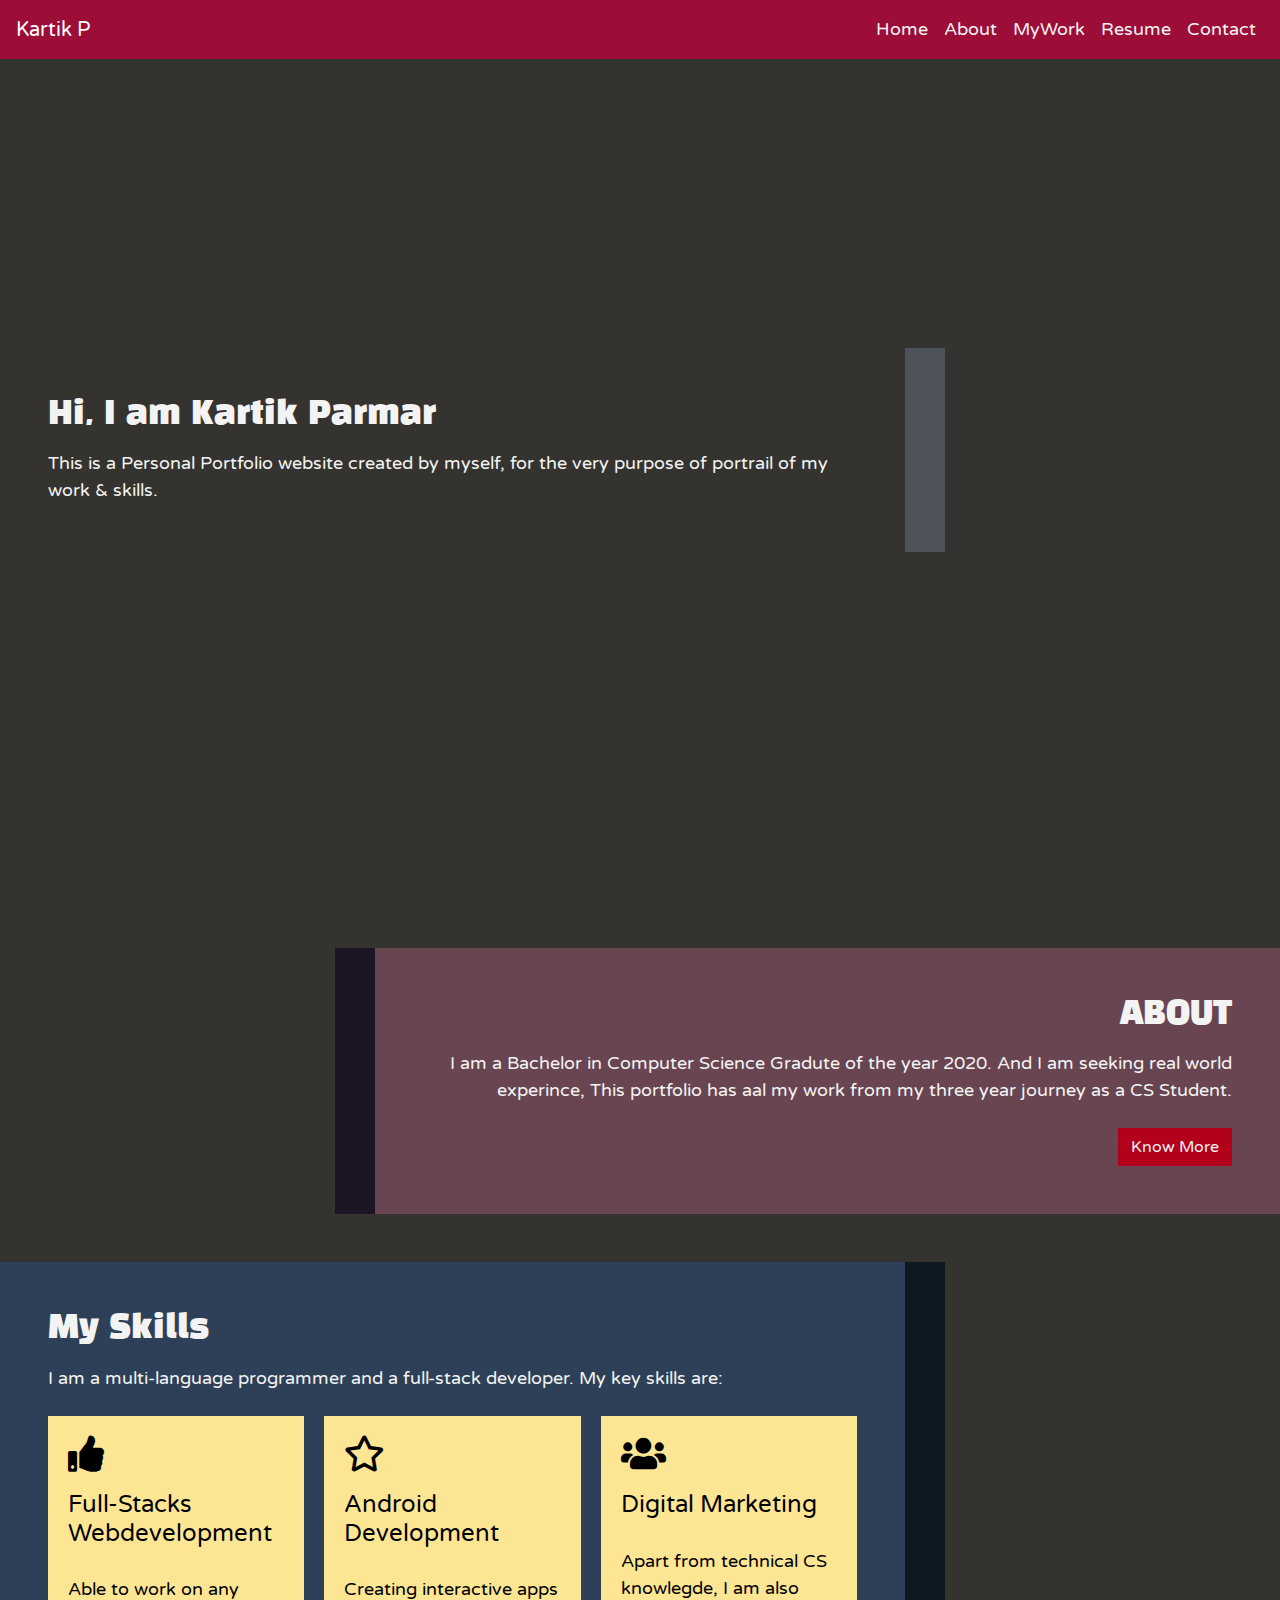
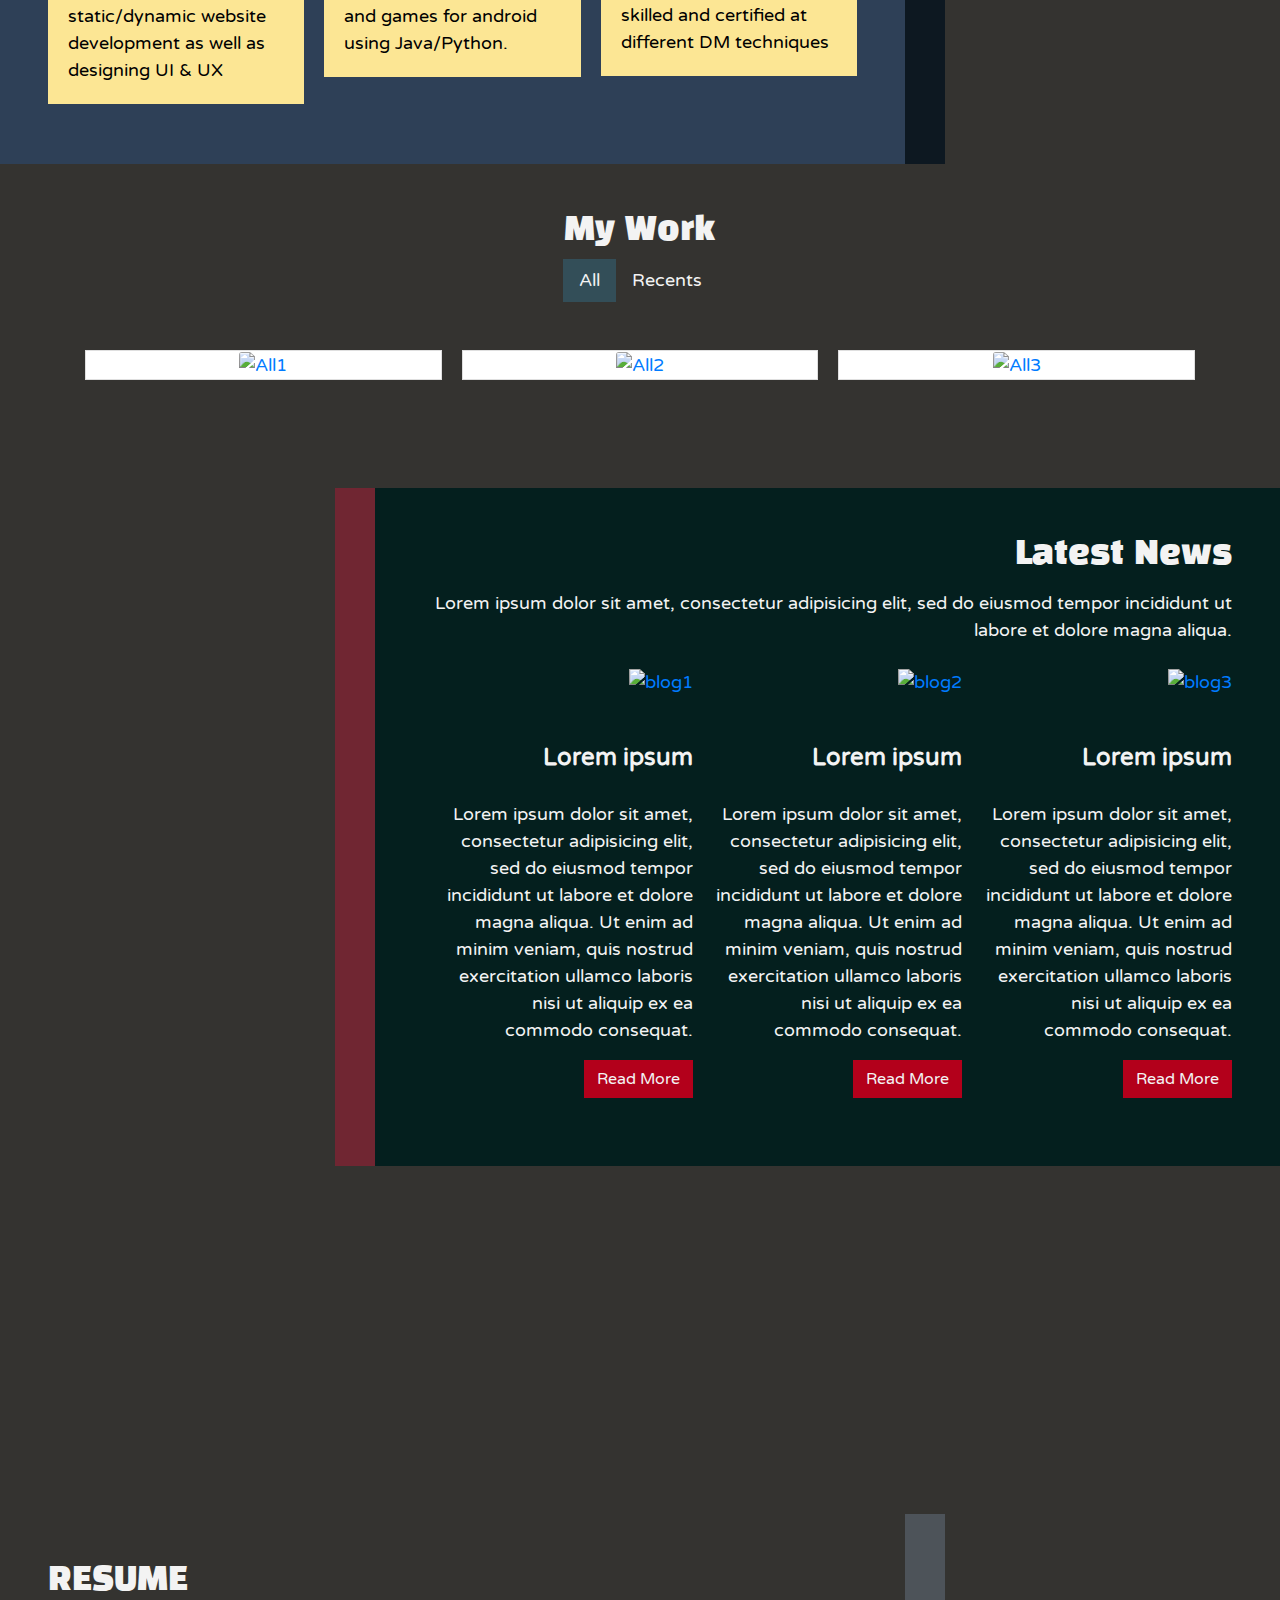
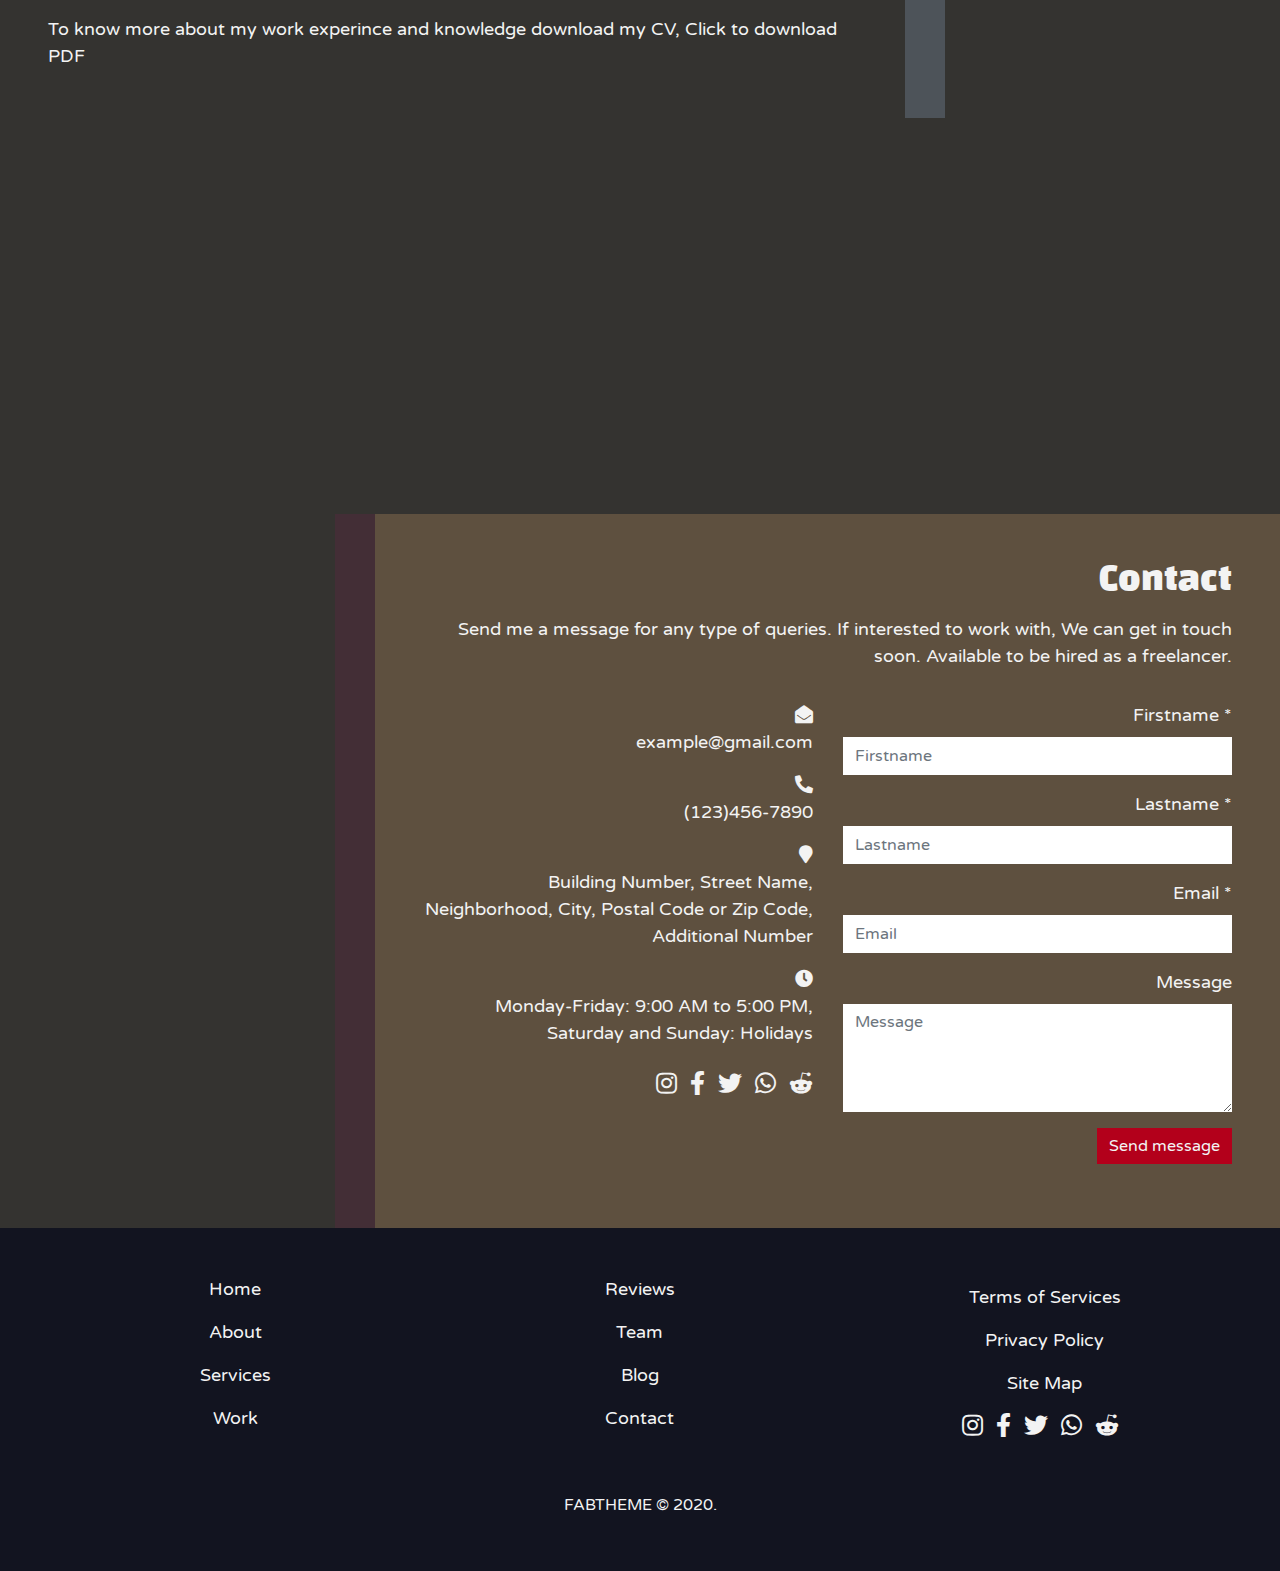
==== index.html @ 25268662 "Add files via upload" ====
<!DOCTYPE html>
<html lang="zxx">
	<!-- HEAD -->
	<head>
		<!-- TITLE -->
		<title>Kartik Parmar</title>
		<meta charset="utf-8">
		<meta name="keywords" content="You, can, add, all, the, necessary, keywords, related, to, your, website, here">
		<meta name="description" content="You can write about your website description here">
		<meta name="author" content="hpthemes23">
		<meta name="viewport" content="width=content-width, initial-scale=1">
		<!-- CSS -->
		<!-- FAVICON -->
		<link href="website/images/favicon.ico" rel="icon">
		<!-- GOOGLE FONT CSS -->
		<link href="https://fonts.googleapis.com/css?family=Black+Han+Sans&display=swap" rel="stylesheet">
		<link href="https://fonts.googleapis.com/css?family=Varela+Round&display=swap" rel="stylesheet">
		<!-- FONT AWESOME CSS -->
		<link href="https://cdnjs.cloudflare.com/ajax/libs/font-awesome/5.9.0/css/all.css" rel="stylesheet">
		<!-- BOOTSTRAP CSS -->
		<link href="https://stackpath.bootstrapcdn.com/bootstrap/4.4.1/css/bootstrap.min.css" rel="stylesheet">
		<!-- OWL CAROUSEL CSS -->
		<link href="https://cdnjs.cloudflare.com/ajax/libs/OwlCarousel2/2.3.4/assets/owl.carousel.min.css" rel="stylesheet">
		<!-- ANIMATE CSS --> 
		<link href="https://cdnjs.cloudflare.com/ajax/libs/animate.css/3.7.2/animate.min.css" rel="stylesheet">
		<!-- MAIN STYLESHEET CSS -->
		<link href="website/css/main_style.css" rel="stylesheet">
		<!-- END OF CSS -->
	</head>
	<!-- END OF HEAD -->
	<body id="fabtheme-body">
		<!-- NAVIGATION BAR -->
		<nav id="fabtheme-navbar" class="navbar navbar-expand-lg navbar-expand-xl navbar-dark fixed-top">
			<a class="navbar-brand" href="index.html">
				<!-- WEBSITE LOGO -->
				Kartik P
			</a>
			<button class="navbar-toggler" type="button" data-toggle="collapse" data-target="#expands" aria-controls="expands" aria-expanded="false" aria-label="Toggle navigation">
				<span class="navbar-toggler-icon"></span>
			</button>
			<div class="collapse navbar-collapse" id="expands">
				<ul class="navbar-nav text-center ml-auto">
					<li class="nav-item">
						<a class="nav-link fabtheme-nav-link" href="#home">Home</a>
					</li>
					<li class="nav-item">
						<a class="nav-link fabtheme-nav-link" href="#about">About</a>
					</li>
					<li class="nav-item">
						<a class="nav-link fabtheme-nav-link" href="#work">MyWork</a>
					</li>
					<li class="nav-item">
						<a class="nav-link fabtheme-nav-link" href="#blog">Resume</a>
					</li>
					<li class="nav-item">
						<a class="nav-link fabtheme-nav-link" href="#contact">Contact</a>
					</li>
				</ul>
			</div>
		</nav>


		<!-- HEADER -->
		<header id="home" class="fabtheme-parallax-1 img-fluid fabtheme-thetop">
			<div class="container-fluid h-100">
				<div class="row h-100 align-items-center justify-content-start">
					<div class="col-11 col-sm-11 col-md-10 col-lg-10 col-xl-9 pl-0">
						<div class="p-3 p-sm-4 p-md-4 p-lg-5 p-xl-5 text-left wow fadeInLeft fabtheme-headings" data-wow-duration="3s">
							<h2>Hi, I am Kartik Parmar</h2>
							<p class="pt-2 mb-0">This is a Personal Portfolio website created by myself, for the very purpose of portrail of my work & skills. </p>
						</div>
					</div>
				</div>
			</div>
		</header>


		<!-- ABOUT -->
		<section id="about" class="fabtheme-link-show">
			<div class="container-fluid h-100">
				<div class="row h-100 align-items-center mt-5 justify-content-end">
					<div class="col-11 col-sm-11 col-md-10 col-lg-10 col-xl-9 pr-0">
						<div class="p-3 p-sm-4 p-md-4 p-lg-5 p-xl-5 text-right wow fadeInRight fabtheme-about" data-wow-duration="3s">
							<h2>ABOUT</h2>
							<p class="py-2">I am a Bachelor in Computer Science Gradute of the year 2020. 
							And I am seeking real world experince, This portfolio has aal my work from my three year journey as a CS Student.</p>
							<a href="javascript:void(0);" class="btn fabtheme-button">Know More</a>
						</div>
					</div>
				</div>
			</div>
		</section>


		<!-- SERVICES -->
		<section id="services" class="fabtheme-link-show">
			<div class="container-fluid h-100">
				<div class="row h-100 align-items-center mt-5 justify-content-start">
					<div class="col-11 col-sm-11 col-md-10 col-lg-10 col-xl-9 pl-0">
						<div class="p-3 p-sm-4 p-md-4 p-lg-5 p-xl-5 text-left wow fadeInLeft fabtheme-services-1" data-wow-duration="3s">
							<h2>My Skills</h2>
							<p class="card-text py-2">I am a multi-language programmer and a full-stack developer. My key skills are: </p>
							<div class="card-columns fabtheme-card-columns">
								<div class="card fabtheme-services-2">
									<div class="card-body">
										<i class="fas fa-thumbs-up fa-2x"></i>
										<h4 class="card-title py-3">Full-Stacks Webdevelopment</h4>
										<p class="card-text">Able to work on any static/dynamic website development as well as designing UI & UX</p>
									</div>
								</div>
								<div class="card fabtheme-services-2">
									<div class="card-body">
										<i class="far fa-star fa-2x"></i>
										<h4 class="card-title py-3">Android Development</h4>
										<p class="card-text">Creating interactive apps and games for android using Java/Python.</p>
									</div>
								</div>
								<div class="card fabtheme-services-2">
									<div class="card-body">
										<i class="fas fa-users fa-2x"></i>
										<h4 class="card-title py-3">Digital Marketing</h4>
										<p class="card-text">Apart from technical CS knowlegde, I am also skilled and certified at different DM techniques</p>
									</div>
								</div>
							</div>
						</div>
					</div>
				</div>
			</div>
		</section>


		<!-- My WORK -->
		<section id="work" class="fabtheme-link-show">
			<div class="container text-center mt-5">
			<h2>My Work</h2>
				<ul class="nav nav-pills fabtheme-tab mb-5 justify-content-center" id="pills-tab" role="tablist">
					<li class="nav-item">
				    	<a class="nav-link active" id="all-tab" data-toggle="pill" href="#all" role="tab" aria-controls="all" aria-selected="true">All</a>
				  	</li>
				  	<li class="nav-item">
				    	<a class="nav-link" id="creative-tab" data-toggle="pill" href="#creative" role="tab" aria-controls="creative" aria-selected="false">Recents</a>
				  	</li>

				</ul>
				<div class="tab-content" id="pills-tabContent">
  					<div class="tab-pane fade show active" id="all" role="tabpanel" aria-labelledby="all-tab">
  						<div class="mb-5">
							<div class="card-columns wow fadeInLeft fabtheme-card-columns" data-wow-duration="3s">
								<div class="card fabtheme-zoom rounded-0">
									<a href="javascript:void(0);"><img src="https://via.placeholder.com/640x426/.png" class="card-img mx-auto" alt="All1"></a>
								</div>
								<div class="card fabtheme-zoom rounded-0">
									<a href="javascript:void(0);"><img src="https://via.placeholder.com/640x426/.png" class="card-img mx-auto" alt="All2"></a>
								</div>
								<div class="card fabtheme-zoom rounded-0">
									<a href="javascript:void(0);"><img src="https://via.placeholder.com/640x426/.png" class="card-img mx-auto" alt="All3"></a>
								</div>
							</div>

						</div>
					</div>
					<div class="tab-pane fade" id="creative" role="tabpanel" aria-labelledby="creative-tab">
						<div class="mb-5">
							<div class="card-columns wow fadeInLeft fabtheme-card-columns" data-wow-duration="3s">
								<div class="card fabtheme-zoom rounded-0">
									<a href="javascript:void(0);"><img src="https://via.placeholder.com/640x426/.png" class="card-img mx-auto" alt="Creative1"></a>
								</div>
								<div class="card fabtheme-zoom rounded-0">
									<a href="javascript:void(0);"><img src="https://via.placeholder.com/640x426/.png" class="card-img mx-auto" alt="Crative2"></a>
								</div>
								<div class="card fabtheme-zoom rounded-0">
									<a href="javascript:void(0);"><img src="https://via.placeholder.com/640x426/.png" class="card-img mx-auto" alt="Creative3"></a>
								</div>
							</div>
						</div>
					</div>
					<div class="tab-pane fade" id="personal" role="tabpanel" aria-labelledby="personal-tab">
						<div class="mb-5">
							<div class="card-columns wow fadeInRight fabtheme-card-columns" data-wow-duration="3s">
								<div class="card fabtheme-zoom rounded-0">
									<a href="javascript:void(0);"><img src="https://via.placeholder.com/640x426/.png" class="card-img mx-auto" alt="Personal1"></a>
								</div>
								<div class="card fabtheme-zoom rounded-0">
									<a href="javascript:void(0);"><img src="https://via.placeholder.com/640x426/.png" class="card-img mx-auto" alt="Personal2"></a>
								</div>
								<div class="card fabtheme-zoom rounded-0">
									<a href="javascript:void(0);"><img src="https://via.placeholder.com/640x426/.png" class="card-img mx-auto" alt="Personal3"></a>
								</div>
							</div>
						</div>
					</div>
				</div>
			</div>
		</section>
		<!-- END OF WORK -->
		
 
		
	<!-- BLOG -->
		<section id="blog" class="fabtheme-link-show">
			<div class="container-fluid h-100">
				<div class="row h-100 align-items-center mt-5 justify-content-end">
					<div class="col-11 col-sm-11 col-md-10 col-lg-10 col-xl-9 pr-0">
						<div class="p-3 p-sm-4 p-md-4 p-lg-5 p-xl-5 text-right wow fadeInRight fabtheme-blog-1" data-wow-duration="3s">
							<h2>Latest News</h2>
							<p class="py-2">Lorem ipsum dolor sit amet, consectetur adipisicing elit, sed do eiusmod
							tempor incididunt ut labore et dolore magna aliqua.</p>
							<div class="fabtheme-owl-1 owl-carousel d-flex">
								<div class="card fabtheme-blog-2">
									<a href="javascript:void(0);">
										<img src="https://via.placeholder.com/1920x1280/.png" class="card-img mx-auto rounded-0" alt="blog1">
									</a>
									<div class="card-body pt-5 pr-0">
										<h4 class="card-title font-weight-bold">Lorem ipsum</h4>
										<p class="card-text pt-3">Lorem ipsum dolor sit amet, consectetur adipisicing elit, sed do eiusmod
										tempor incididunt ut labore et dolore magna aliqua. Ut enim ad minim veniam,
										quis nostrud exercitation ullamco laboris nisi ut aliquip ex ea commodo
										consequat.</p>
										<a href="javascript:void(0);" class="btn fabtheme-button">Read More</a>
									</div>
								</div>
								<div class="card fabtheme-blog-2">
									<a href="javascript:void(0);">
										<img src="https://via.placeholder.com/1920x1280/.png" class="card-img mx-auto rounded-0" alt="blog2">
									</a>
									<div class="card-body pt-5 pr-0">
										<h4 class="card-title font-weight-bold">Lorem ipsum</h4>
										<p class="card-text pt-3">Lorem ipsum dolor sit amet, consectetur adipisicing elit, sed do eiusmod
										tempor incididunt ut labore et dolore magna aliqua. Ut enim ad minim veniam,
										quis nostrud exercitation ullamco laboris nisi ut aliquip ex ea commodo
										consequat.</p>
										<a href="javascript:void(0);" class="btn fabtheme-button">Read More</a>
									</div>
								</div>
								<div class="card fabtheme-blog-2">
									<a href="javascript:void(0);">
										<img src="https://via.placeholder.com/1920x1280/.png" class="card-img mx-auto rounded-0" alt="blog3">
									</a>
									<div class="card-body pt-5 pr-0">
										<h4 class="card-title font-weight-bold">Lorem ipsum</h4>
										<p class="card-text pt-3">Lorem ipsum dolor sit amet, consectetur adipisicing elit, sed do eiusmod
										tempor incididunt ut labore et dolore magna aliqua. Ut enim ad minim veniam,
										quis nostrud exercitation ullamco laboris nisi ut aliquip ex ea commodo
										consequat.</p>
										<a href="javascript:void(0);" class="btn fabtheme-button">Read More</a>
									</div>
								</div>
							</div>
						</div>
					</div>
				</div>
			</div>
		</section>

       <section id="home" class="fabtheme-parallax-1 img-fluid fabtheme-thetop">
			<div class="container-fluid h-100">
				<div class="row h-100 align-items-center justify-content-start">
					<div class="col-11 col-sm-11 col-md-10 col-lg-10 col-xl-9 pl-0">
						<div class="p-3 p-sm-4 p-md-4 p-lg-5 p-xl-5 text-left wow fadeInLeft fabtheme-headings" data-wow-duration="3s">
							<h2>RESUME</h2>
							<p class="pt-2 mb-0">To know more about my work experince and knowledge download my CV, Click to download PDF </p>
						</div>
					</div>
				</div>
			</div>
		</section>
		
		<!-- CONTACT -->
		<section id="contact" class="fabtheme-link-show">
			<div class="container-fluid h-100">
				<div class="row h-100 align-items-center mt-5 justify-content-end">
					<div class="col-11 col-sm-11 col-md-10 col-lg-10 col-xl-9 pr-0">
						<div class="p-3 p-sm-4 p-md-4 p-lg-5 p-xl-5 text-right wow fadeInRight fabtheme-contact" data-wow-duration="3s">
							<h2>Contact</h2>
							<p class="py-2">Send me a message for any type of queries. If interested to work with, We can get in touch soon.
							 Available to be hired as a freelancer.</p>
							<form id="form" class="contact-form" method="post" action="website/bat/contact.php">
								<div class="row pt-2">
									<div class="col-12 col-sm-12 col-md-6 col-lg-6 col-xl-6">
										<a href="javascript:void(0);" class="fabtheme-link-2">
											<i class="fas fa-envelope-open"></i>
											<p>example@gmail.com</p>
										</a>
										<i class="fas fa-phone-alt"></i>
										<p>(123)456-7890 </p>
										<i class="fas fa-map-marker"></i>
										<p>Building Number, Street Name, Neighborhood, City, Postal Code or Zip Code, Additional Number</p>
										<i class="fas fa-clock"></i>
										<p>Monday-Friday: 9:00 AM to 5:00 PM, Saturday and Sunday: Holidays</p>
										<div class="col-12 py-2 pr-0">
											<a href="javascript:void(0);" class="fabtheme-link-2"><i class="fab fa-instagram fa-lg mr-2"></i></a>
											<a href="javascript:void(0);" class="fabtheme-link-2"><i class="fab fa-facebook-f fa-lg mr-2"></i></a>
											<a href="javascript:void(0);" class="fabtheme-link-2"><i class="fab fa-twitter fa-lg mr-2"></i></a>
											<a href="javascript:void(0);" class="fabtheme-link-2"><i class="fab fa-whatsapp fa-lg mr-2"></i></a>
											<a href="javascript:void(0);" class="fabtheme-link-2"><i class="fab fa-reddit-alien fa-lg"></i></a>
										</div>
									</div>
									<div class="col-12 col-sm-12 col-md-6 col-lg-6 col-xl-6">
										<div class="form-group fabtheme-field">
											<label for="form_name">Firstname *</label>
											<input id="form_name" type="text" name="name" class="form-control" placeholder="Firstname" required="required">
										</div>
										<div class="form-group fabtheme-field">
											<label for="form_lastname">Lastname *</label>
											<input id="form_lastname" type="text" name="surname" class="form-control" placeholder="Lastname" required="required">
										</div>
										<div class="form-group fabtheme-field">
											<label for="form_email">Email *</label>
											<input id="form_email" type="email" name="email" class="form-control" placeholder="Email" required="required">
										</div>
										<div class="form-group fabtheme-field">
											<label for="form_message">Message</label>
											<textarea id="form_message" name="message" class="form-control" placeholder="Message" rows="4"></textarea>
										</div>
										<div class="form-group fabtheme-field">
											<input type="submit" class="btn fabtheme-button" value="Send message">
										</div>
									</div>
								</div>
							</form>
						</div>
					</div>
				</div>
			</div>
		</section>

		<!-- FOOTER -->
		<section id="fabtheme-footer">
			<div class="container-fluid h-100 p-3 p-sm-4 p-md-4 p-lg-5 p-xl-5">
				<div class="row h-100 align-items-center">
					<div class="col-12 col-sm-12 col-md-4 col-lg-4 col-xl-4 text-center">
						<p>
							<a href="#home" class="fabtheme-link-3">Home</a>
						</p>
						<p>
							<a href="#about" class="fabtheme-link-3">About</a>
						</p>
						<p>
							<a href="#services" class="fabtheme-link-3">Services</a>
						</p>
						<p>
							<a href="#work" class="fabtheme-link-3">Work</a>
						</p>
					</div>
					<div class="col-12 col-sm-12 col-md-4 col-lg-4 col-xl-4 text-center">
						<p>
							<a href="#reviews" class="fabtheme-link-3">Reviews</a>
						</p>
						<p>
							<a href="#team" class="fabtheme-link-3">Team</a>
						</p>
						<p>
							<a href="#blog" class="fabtheme-link-3">Blog</a>
						</p>
						<p>
							<a href="#contact" class="fabtheme-link-3">Contact</a>
						</p>
					</div>
					<div class="col-12 col-sm-12 col-md-4 col-lg-4 col-xl-4 text-center">
						<p>
							<a href="javascript:void(0);" class="fabtheme-link-3">Terms of Services</a>
						</p>
						<p>
							<a href="javascript:void(0);" class="fabtheme-link-3">Privacy Policy</a>
						</p>
						<p>
							<a href="javascript:void(0);" class="fabtheme-link-3">Site Map</a>
						</p>
						<a href="javascript:void(0);" class="fabtheme-link-3"><i class="fab fa-instagram fa-lg mr-2"></i></a>
						<a href="javascript:void(0);" class="fabtheme-link-3"><i class="fab fa-facebook-f fa-lg mr-2"></i></a>
						<a href="javascript:void(0);" class="fabtheme-link-3"><i class="fab fa-twitter fa-lg mr-2"></i></a>
						<a href="javascript:void(0);" class="fabtheme-link-3"><i class="fab fa-whatsapp fa-lg mr-2"></i></a>
						<a href="javascript:void(0);" class="fabtheme-link-3"><i class="fab fa-reddit-alien fa-lg mr-2"></i></a>
					</div>
					<div class="col-12 text-center pt-3 pt-sm-4 pt-md-4 pt-lg-5 pt-xl-5">
						<h6>FABTHEME © 2020.</h6>
					</div>
				</div>
			</div>
		</section>
		<!-- END OF FOOTER -->
		<!-- SCROLL TOP -->
		<div class="fabtheme-scrolltop">
			<div class="fabtheme-scroll">
				<i class="fas fa-angle-up"></i>
			</div>
		</div>
		<!-- END OF SCROLL TOP -->
		<!-- JQUERY JS -->
		<script src="https://cdnjs.cloudflare.com/ajax/libs/jquery/3.4.1/jquery.min.js"></script>
		<!-- WAYPOINTS JS -->
		<script src="https://cdnjs.cloudflare.com/ajax/libs/waypoints/4.0.1/jquery.waypoints.min.js"></script>
		<!-- UI JS -->
		<script src="https://code.jquery.com/ui/1.12.1/jquery-ui.min.js"></script>
		<!-- COUNTERUP JS -->
		<script src="https://cdnjs.cloudflare.com/ajax/libs/Counter-Up/1.0.0/jquery.counterup.min.js"></script>
		<!-- POPPER JS -->
		<script src="https://cdnjs.cloudflare.com/ajax/libs/popper.js/1.15.0/popper.min.js"></script>
		<!-- BOOTSTRAP JS -->
		<script src="https://stackpath.bootstrapcdn.com/bootstrap/4.4.1/js/bootstrap.min.js"></script>
		<!-- OWL CAROUSEL JS -->
		<script src="https://cdnjs.cloudflare.com/ajax/libs/OwlCarousel2/2.3.4/owl.carousel.min.js"></script>
		<!-- WOW JS -->
		<script src="https://cdnjs.cloudflare.com/ajax/libs/wow/1.1.2/wow.min.js"></script>
		<!-- MAIN JS -->
		<script src="website/js/script.js"></script>
		<!-- END OF JQUERY JS -->
    </body>
</html>
---- website/css/main_style.css ----
/*
Theme Name:     FabTheme
Version:        1.0
Description:    Custom CSS
*/
/* 
	All custom ids and classes used for the theme, starts with "fabtheme".
	For documentation page, it uses "fabthemeDoc".
*/
/* TABLE OF CONTENTS */
/*
	1. body
		1.1 #fabtheme-body
	2. headlines
		h1, h2, h3
	3. headings
		3.1 .fabtheme-headings
	4. about
		4.1 .fabtheme-about
	5. services
		5.1 .fabtheme-services-1
		5.2 .fabtheme-services-2
	6. count
		6.1 .fabtheme-count
	7. reviews
		7.1 .fabtheme-reviews-1
		7.2 .fabtheme-reviews-2
		7.3 .fabtheme-reviews-3
		7.4 .fabtheme-reviews-img
	8. team
		8.1 .fabtheme-team-1
		8.2 .fabtheme-team-2
	9. blog
		9.1 .fabtheme-blog-1
		9.2 .fabtheme-blog-2
	10. video
		10.1 .fabtheme-video
	11. contact
		11.1 .fabtheme-contact
	12. newsletter
		12.1 .fabtheme-newsletter
	13. parallax
		13.1 .fabtheme-parallax-1
		13.2 .fabtheme-parallax-2
		13.3 .fabtheme-parallax-3
		13.4 .fabtheme-parallax-4
	14. navigation
		14.1 #fabtheme-navbar
	15. link show
		15.1 .fabtheme-link-show
	16. links
		16.1 .fabtheme-link-1
		16.2 .fabtheme-link-2
	17. tab
		17.1 .fabtheme-tab
	18. button
		18.1 .fabtheme-button
	19. card-columns
		19.1 .fabtheme-card-columns
	20. images zoom in
		20.1 .fabtheme-zoom
	21. scroll top
		21.1 .fabtheme-scrolltop
		21.2 .fabtheme-scroll
		21.3 .fabtheme-scroll .fas
	22. input
		22.1 .fabtheme-field input
	23. textarea
		23.1 .fabtheme-field textarea
	24. height of all elements
		24.1 *
	25. footer
		25.1 #fabtheme-footer
	26. documentation
		26.1 .fabthemeDoc-scroll
		26.2 .fabthemeDoc-pre
		26.3 #fabthemeDoc-navbar
		26.4 #fabthemeDoc-nav-pills
		26.5 .fabthemeDoc-nav-link
*/
/* END OF TABLE OF CONTENTS */
/* CUSTOM CSS */
/* BODY */
#fabtheme-body{
	background-color: #343330;
	color: #F3F3F3;
	font-size: 18px;
	height: 100vh;
	font-family: 'Varela Round', sans-serif;
}
/* END OF BODY */
/* HEADLINES */
h1,h2,h3{
	font-family: 'Black Han Sans', sans-serif;
}
/* END OF HEADLINES */
/* HEADINGS */
.fabtheme-headings{
	background-color: #343330;
	color: #F3F3F3;
    border-right: 40px solid #4D5359;
	word-wrap: break-word;
}
/* END OF HEADINGS */
/* ABOUT */
.fabtheme-about{
	background-color: #684551;
	color: #F3F3F3;
	border-left: 40px solid #1B1524;
}
/* END OF ABOUT */
/* SERVICES */
.fabtheme-services-1{
	background-color: #2E4057;
	color: #F3F3F3;
	border-right: 40px solid #0D1821;
}
.fabtheme-services-2{
	background-color: #FCE694;
	color: #000000;
	border: 0;
	border-radius: 0;
}
/* END OF SERVICES */
/* COUNT */
.fabtheme-count{
	background-color: #343330;
	color: #F3F3F3;
    border-left: 40px solid #4D5359;
	word-wrap: break-word;
}
/* END OF COUNT */
/* REVIEWS */
.fabtheme-reviews-1{
	background-color: #343330;
	color: #F3F3F3;
    border-left: 40px solid #4D5359;
}
.fabtheme-reviews-2{
	color: #F3F3F3;
	padding: 0;
	margin: 0;
}
.fabtheme-reviews-3{
	color: #CFDBD5;
}
#reviews .fabtheme-reviews-img{
    width: 120px;
    height: 80px;
}
/* END OF REVIEWS */
/* TEAM */
.fabtheme-team-1{
	background-color: #1F5673;
	color: #F3F3F3;
	border-right: 40px solid #60463B;
}
#team .fabtheme-team-2{
	background-color: #FFFBFC;
	color: #000000;
	border: 0;
	border-radius: 0;
}
/* END OF TEAM */
/* BLOG */
.fabtheme-blog-1{
	background-color: #041F1E;
	color: #F3F3F3;
	border-left: 40px solid #702632;
}
.fabtheme-blog-2{
	background-color: #041F1E;
	color: #F3F3F3;
	border: 0;
	border-radius: 0;
}
/* END OF BLOG */
/* VIDEO */
.fabtheme-video{
    height: auto;
}
/* END OF VIDEO */
/* CONTACT */
.fabtheme-contact{
	background-color: #5E503F;
	color: #F3F3F3;
	border-left: 40px solid #432E36;
}
/* END OF CONTACT */
/* NEWSLETTER */
.fabtheme-newsletter{
	background-color: #343330;
	color: #F3F3F3;
	border-right: 40px solid #4D5359;
}
/* END OF NEWSLETTER */
/* PARALLAX */
.fabtheme-parallax-1{
	height: 100%;
    background-image: url("pic1.jpg");
    background-attachment: fixed;
    background-position: center;
    background-repeat: no-repeat;
	background-size: cover;
}
.fabtheme-parallax-2{
	height: 100%;
    background-image: url("index.jpg");
    background-attachment: fixed;
    background-position: center;
    background-repeat: no-repeat;
	background-size: cover;
}
.fabtheme-parallax-3{
	height: 100%;
    background-image: url("index.jpg");
    background-attachment: fixed;
    background-position: center;
    background-repeat: no-repeat;
	background-size: cover;
}
.fabtheme-parallax-4{
	height: 100%;
    background-image: url("index.jpg");
    background-attachment: fixed;
    background-position: center;
    background-repeat: no-repeat;
	background-size: cover;
}
/* END OF PARALLAX */
/* NAVIGATION */
#fabtheme-navbar{
	background-color: #9C0D38;
	color: #F3F3F3;
}
#fabtheme-navbar.solid{
	background-color: #9C0D38;
	color: #F3F3F3;
	transition-delay: 0.2s;
	transition-property: all;
	transition-timing-function: ease-in-out;
}
#fabtheme-navbar .fabtheme-nav-link{
	color: #F3F3F3;
}
#fabtheme-navbar .fabtheme-nav-link:hover{
	color: #DBDBDB;
}
/* END OF NAVIGATION */
/* LINK SHOW */
.fabtheme-link-show{
    padding-top: 60px;
    margin-top: -60px;
}
/* END OF LINK SHOW */
/* LINKS */
.fabtheme-link-1{
	color: #343330;
}
.fabtheme-link-1:hover{
	color: #1F5673;
}
.fabtheme-link-2{
	color: #F3F3F3;
}
.fabtheme-link-2:hover{
	color: #E8F7EE;
}
.fabtheme-link-3{
	color: #F3F3F3;
}
.fabtheme-link-3:hover{
	color: #E3EDE9;
	text-decoration: none;
}
/* END OF LINKS */
/* TAB */
.fabtheme-tab .nav-link, .fabtheme-tab .show>.nav-link{
	color: #F3F3F3;
	border-radius: 0;
}
.fabtheme-tab .nav-link:hover, .fabtheme-tab .show>.nav-link{
	color: #DBDBDB;
	border-radius: 0;
}
.fabtheme-tab .nav-link.active, .fabtheme-tab .show>.nav-link{
	background-color: #334E58;
	color: #F3F3F3;
	border-radius: 0;
}
/* END OF TAB */
/* BUTTON */
.fabtheme-button{
	background-color: #B3001B;
	color: #F3F3F3;
	border-radius: 0;
}
.fabtheme-button:hover{
	background-color: #1F0318;
	color: #F3F3F3;
}
/* END OF BUTTON */
/* CARD COLUMNS */
@media (min-width: 576px){
    .fabtheme-card-columns{
        column-count: 1;
    }
	.card-count>.fabtheme-card-columns{
        column-count: 1;
    }
}
@media (min-width: 768px){
    .fabtheme-card-columns{
        column-count: 1;
    }
	.card-count>.fabtheme-card-columns{
        column-count: 1;
    }
}
@media (min-width: 992px){
    .fabtheme-card-columns{
        column-count: 3;
    }
	.card-count>.fabtheme-card-columns{
        column-count: 4;
    }
}
@media (min-width: 1200px){
    .fabtheme-card-columns{
        column-count: 3;
    }
	.card-count>.fabtheme-card-columns{
        column-count: 4;
    }
}
/* END OF CARD COLUMNS */
/* IMAGES ZOOM IN */
.fabtheme-zoom img {
	width: 100%;
	height: auto;
	transition: all 0.5s ease-in-out;
}
.fabtheme-zoom:hover img {
    transform: scale(1.1);
}
/* END OF IMAGES ZOOM IN */
/* SCROLL TOP */
.fabtheme-scrolltop{
	display: none;
	width: 100%;
	margin: 0 auto;
	position: fixed;
	bottom: 20px;
	right: 10px;
}
.fabtheme-scroll{
	position: absolute;
	right: 20px;
	bottom: 20px;
	background-color: #c0b1a8;
	padding: 20px;
	text-align: center;
	margin: 0 0 0 0;
	cursor: pointer;
	transition: 0.5s;
}
.fabtheme-scroll:hover{
	transition: 0.5s;	
}
.fabtheme-scroll .fas{
	font-size: 30px;
	color: #000000;
	margin-top: -5px;
	margin-left: 1px;
	transition: 0.5s;
}
/* END OF SCROLL TOP */
/* INPUT */
.fabtheme-field input{
	border: 0;
	border-radius: 0;
}
/* END OF INPUT */
/* TEXTAREA */
.fabtheme-field textarea{
	border: 0;
	border-radius: 0;
}
/* END OF TEXTAREA */
/* HEIGHT OF ALL ELEMENTS */
*{
    min-height: 0.01px;
}
/* END OF HEIGHT OF ALL ELEMENTS */
/* FOOTER */
#fabtheme-footer{
	background-color: #121420;
	color: #F3F3F3;
}
/* END OF FOOTER */
/* DOCUMENTATION */
.fabthemeDoc-scroll{
	position: relative;
	height: 100vh;
	overflow-y: scroll;
}
.fabthemeDoc-pre{
	color: #DBDBDB;
}
#fabthemeDoc-navbar{
	margin: 0;
	padding: 0;
}
#fabthemeDoc-nav-pills{
	background-color: #684551;
	color: #F3F3F3;
	width: 100vw;
	margin: 0;
	padding: 0;
	transition-delay: 0.2s;
	transition-property: all;
	transition-timing-function: ease-in-out;
}
#fabthemeDoc-nav-pills .fabthemeDoc-nav-link{
	background-color: #684551;
	color: #F3F3F3;
	border: 0;
	border-radius: 0;
}
#fabthemeDoc-nav-pills .fabthemeDoc-nav-link:hover{
	background-color: #1F0318;
	color: #F3F3F3;
}
#fabthemeDoc-nav-pills .fabthemeDoc-nav-link.active,#fabthemeDoc-nav-pills .show>.fabthemeDoc-nav-link{
	background-color: #041F1E;
	color: #F3F3F3;
	border-radius: 0;
}
/* END OF DOCUMENTATION */
/* END OF CUSTOM CSS */
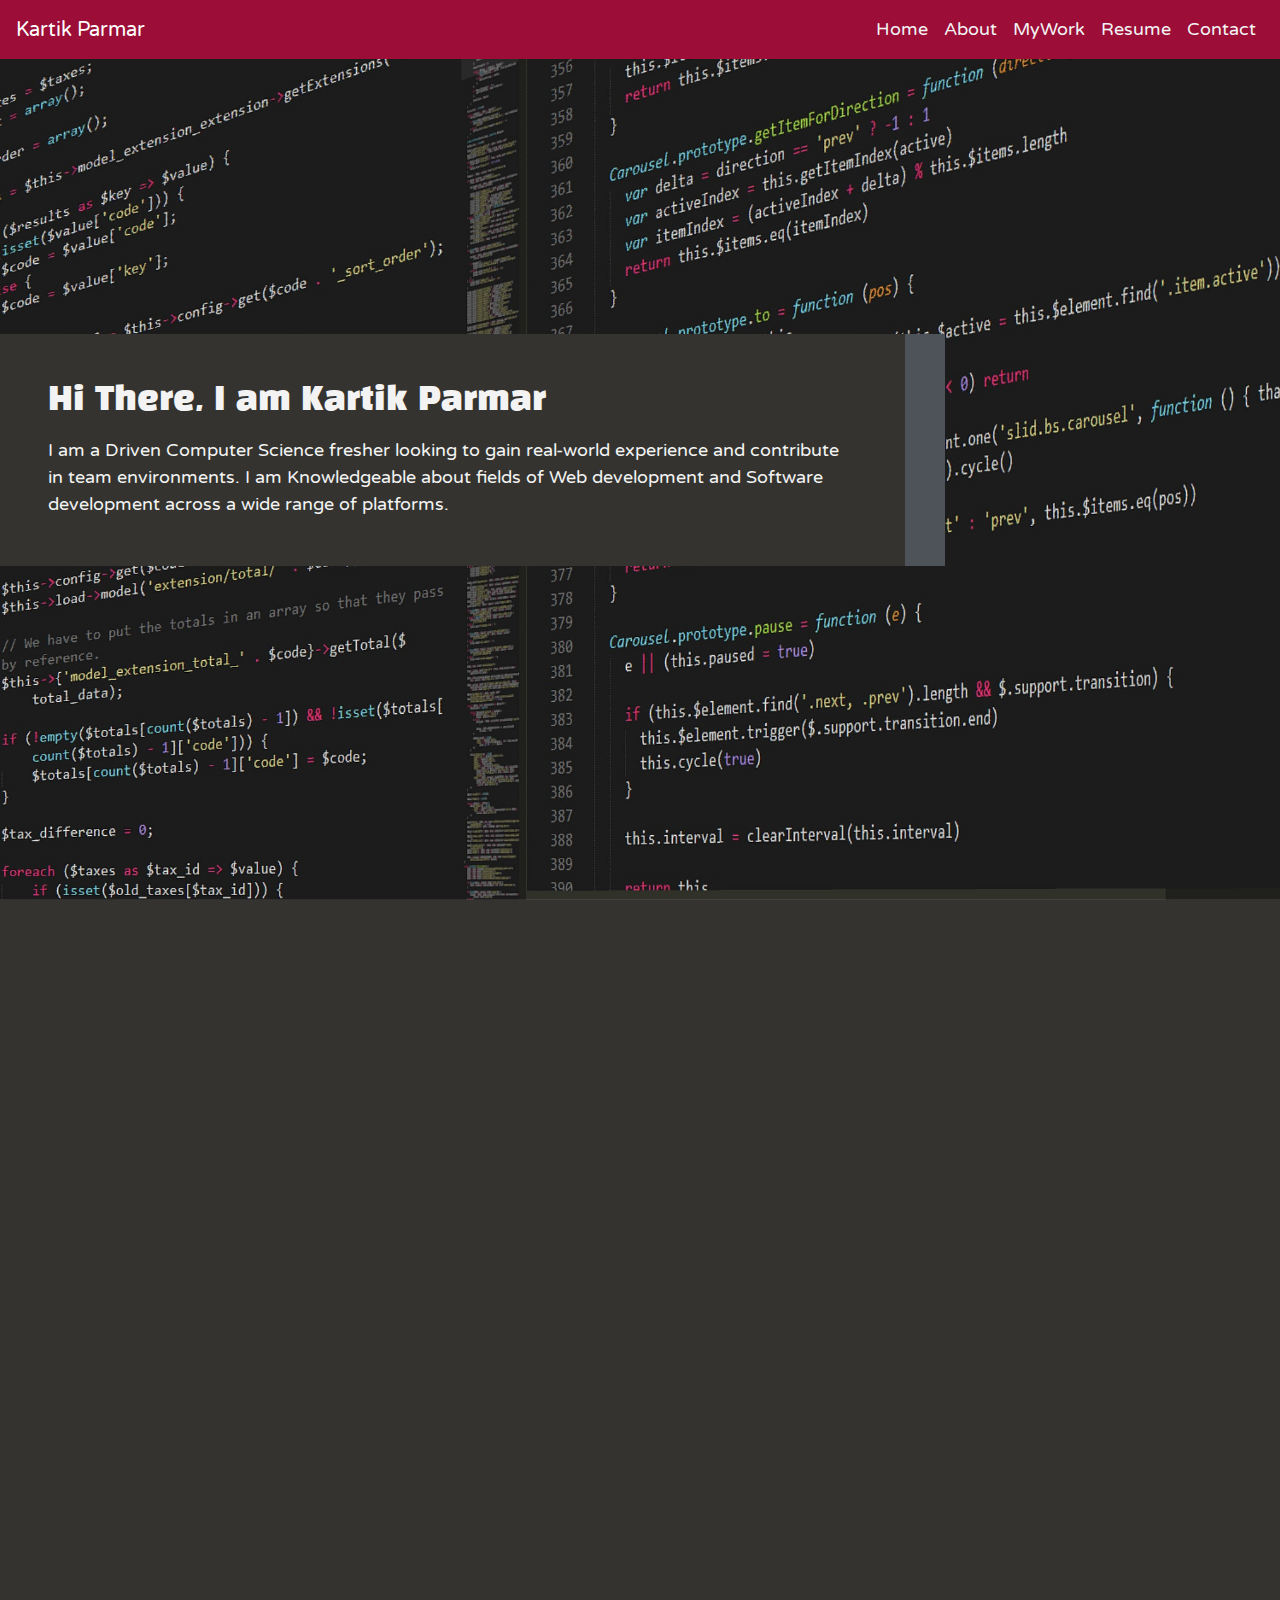
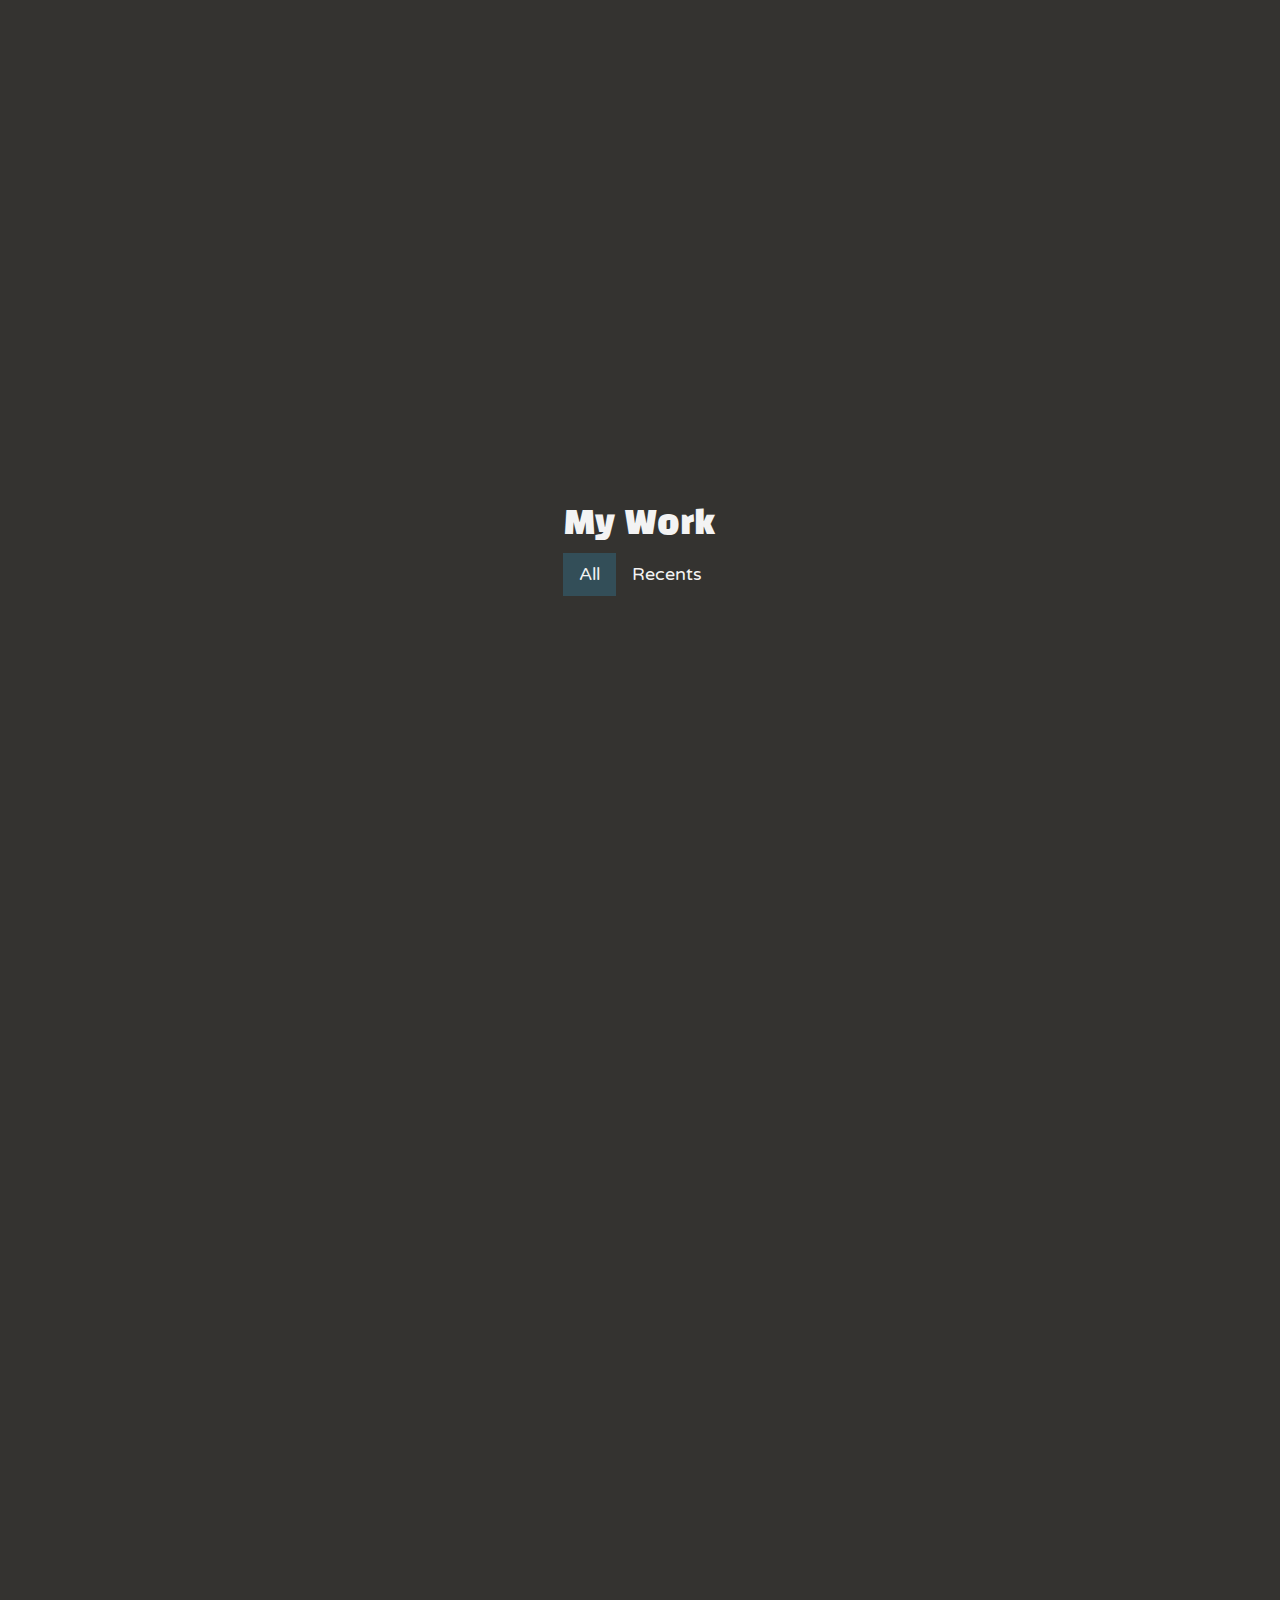
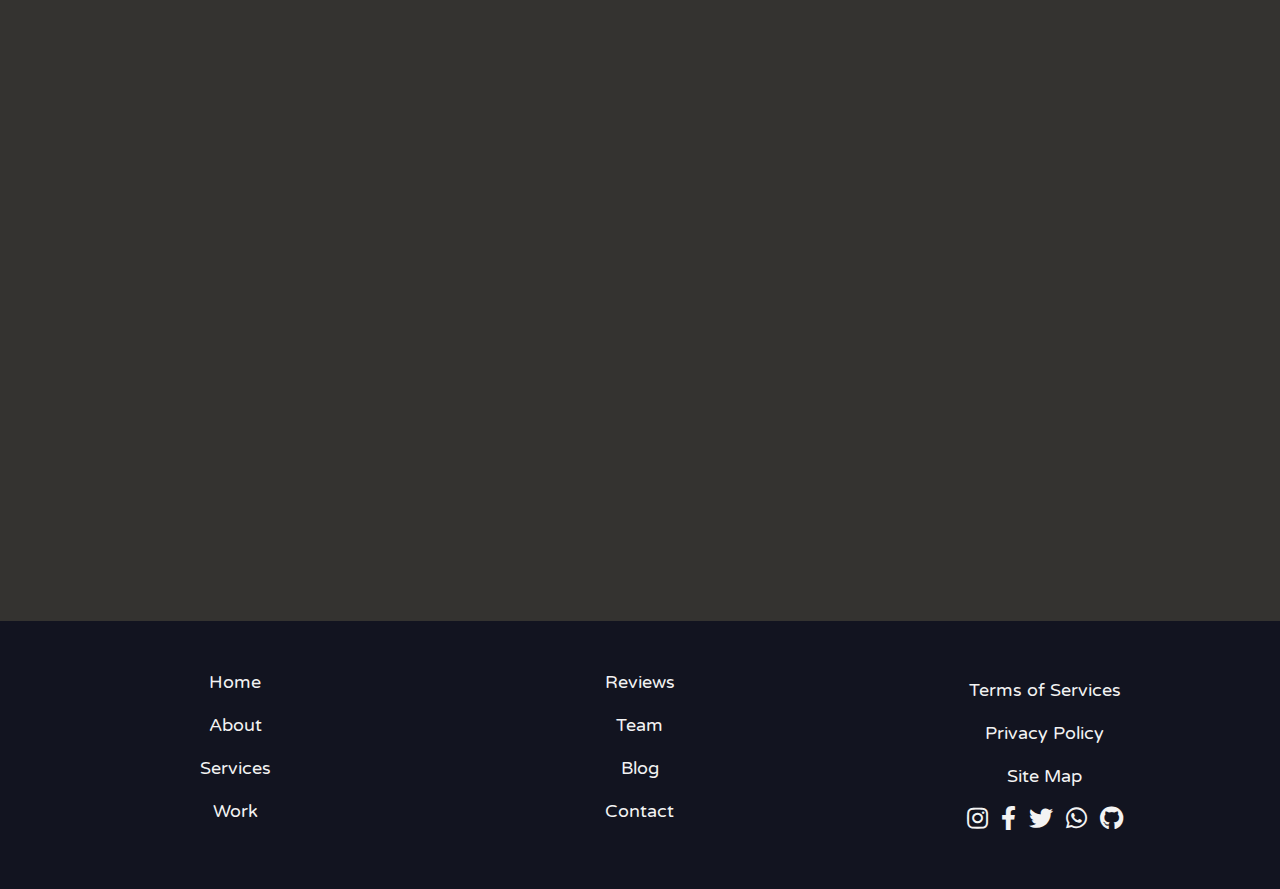
==== commit 9e21a1c0: "Add files via upload" ====
--- a/index.html
+++ b/index.html
@@ -33,7 +33,7 @@
 		<nav id="fabtheme-navbar" class="navbar navbar-expand-lg navbar-expand-xl navbar-dark fixed-top">
 			<a class="navbar-brand" href="index.html">
 				<!-- WEBSITE LOGO -->
-				Kartik P
+				Kartik Parmar
 			</a>
 			<button class="navbar-toggler" type="button" data-toggle="collapse" data-target="#expands" aria-controls="expands" aria-expanded="false" aria-label="Toggle navigation">
 				<span class="navbar-toggler-icon"></span>
@@ -50,7 +50,7 @@
 						<a class="nav-link fabtheme-nav-link" href="#work">MyWork</a>
 					</li>
 					<li class="nav-item">
-						<a class="nav-link fabtheme-nav-link" href="#blog">Resume</a>
+						<a class="nav-link fabtheme-nav-link" href="#resume">Resume</a>
 					</li>
 					<li class="nav-item">
 						<a class="nav-link fabtheme-nav-link" href="#contact">Contact</a>
@@ -66,8 +66,9 @@
 				<div class="row h-100 align-items-center justify-content-start">
 					<div class="col-11 col-sm-11 col-md-10 col-lg-10 col-xl-9 pl-0">
 						<div class="p-3 p-sm-4 p-md-4 p-lg-5 p-xl-5 text-left wow fadeInLeft fabtheme-headings" data-wow-duration="3s">
-							<h2>Hi, I am Kartik Parmar</h2>
-							<p class="pt-2 mb-0">This is a Personal Portfolio website created by myself, for the very purpose of portrail of my work & skills. </p>
+							<h2>Hi There, I am Kartik Parmar</h2>
+							<p class="pt-2 mb-0">I am a Driven Computer Science fresher looking to gain real-world experience and contribute in team environments. 
+							I am Knowledgeable about fields of Web development and Software development across a wide range of platforms. </p>
 						</div>
 					</div>
 				</div>
@@ -83,7 +84,8 @@
 						<div class="p-3 p-sm-4 p-md-4 p-lg-5 p-xl-5 text-right wow fadeInRight fabtheme-about" data-wow-duration="3s">
 							<h2>ABOUT</h2>
 							<p class="py-2">I am a Bachelor in Computer Science Gradute of the year 2020. 
-							And I am seeking real world experince, This portfolio has aal my work from my three year journey as a CS Student.</p>
+							This is my Professional Portfolio website designed by me. This site includes all my work and projects 
+							since, and also details for my upcommig projects. Also plan is to provide blogs for other programmers on step wise execution of these projects. All that is soon to be updated</p>
 							<a href="javascript:void(0);" class="btn fabtheme-button">Know More</a>
 						</div>
 					</div>
@@ -128,10 +130,11 @@
 				</div>
 			</div>
 		</section>
+		
 
 
 		<!-- My WORK -->
-		<section id="work" class="fabtheme-link-show">
+		<section id="work" class="fabtheme-link-show" style="padding-top:300px">
 			<div class="container text-center mt-5">
 			<h2>My Work</h2>
 				<ul class="nav nav-pills fabtheme-tab mb-5 justify-content-center" id="pills-tab" role="tablist">
@@ -147,17 +150,16 @@
   					<div class="tab-pane fade show active" id="all" role="tabpanel" aria-labelledby="all-tab">
   						<div class="mb-5">
 							<div class="card-columns wow fadeInLeft fabtheme-card-columns" data-wow-duration="3s">
-								<div class="card fabtheme-zoom rounded-0">
-									<a href="javascript:void(0);"><img src="https://via.placeholder.com/640x426/.png" class="card-img mx-auto" alt="All1"></a>
-								</div>
-								<div class="card fabtheme-zoom rounded-0">
-									<a href="javascript:void(0);"><img src="https://via.placeholder.com/640x426/.png" class="card-img mx-auto" alt="All2"></a>
-								</div>
-								<div class="card fabtheme-zoom rounded-0">
-									<a href="javascript:void(0);"><img src="https://via.placeholder.com/640x426/.png" class="card-img mx-auto" alt="All3"></a>
-								</div>
+								<div class="card fabtheme-zoom rounded-0" style="background-color:black; border: solid 3px black;">
+									<a href="javascript:void(0);"><img src="https://cdn.pixabay.com/photo/2016/07/15/16/12/instagram-1519537_960_720.jpg" class="card-img mx-auto" style="background-color:black" alt="IG BOT">IG BOT</a>
+								</div>
+								<div class="card fabtheme-zoom rounded-0"  style="background-color:black; border: solid 3px black;>
+									<a href="javascript:void(0);"><img src="https://images.pexels.com/photos/4835429/pexels-photo-4835429.jpeg" class="card-img mx-auto" style="background-color:black" alt="X&O Game">X&O Py-Game</a>
+								</div>
+								<div class="card fabtheme-zoom rounded-0" style="background-color:black; border: solid 3px black;>
+									<a href="javascript:void(0);"><img src="https://cdn.pixabay.com/photo/2018/01/06/07/53/social-3064515_960_720.jpg" class="card-img mx-auto" style="background-color:black" alt="SN Site">Social Network</a>
 							</div>
-
+							
 						</div>
 					</div>
 					<div class="tab-pane fade" id="creative" role="tabpanel" aria-labelledby="creative-tab">
@@ -175,75 +177,57 @@
 							</div>
 						</div>
 					</div>
-					<div class="tab-pane fade" id="personal" role="tabpanel" aria-labelledby="personal-tab">
-						<div class="mb-5">
-							<div class="card-columns wow fadeInRight fabtheme-card-columns" data-wow-duration="3s">
-								<div class="card fabtheme-zoom rounded-0">
-									<a href="javascript:void(0);"><img src="https://via.placeholder.com/640x426/.png" class="card-img mx-auto" alt="Personal1"></a>
-								</div>
-								<div class="card fabtheme-zoom rounded-0">
-									<a href="javascript:void(0);"><img src="https://via.placeholder.com/640x426/.png" class="card-img mx-auto" alt="Personal2"></a>
-								</div>
-								<div class="card fabtheme-zoom rounded-0">
-									<a href="javascript:void(0);"><img src="https://via.placeholder.com/640x426/.png" class="card-img mx-auto" alt="Personal3"></a>
-								</div>
-							</div>
-						</div>
-					</div>
+
 				</div>
 			</div>
 		</section>
 		<!-- END OF WORK -->
 		
- 
-		
-	<!-- BLOG -->
-		<section id="blog" class="fabtheme-link-show">
+		
+		
+			<!-- BLOG -->
+		<section id="blog" class="fabtheme-link-show" style="padding-top:50px">
 			<div class="container-fluid h-100">
 				<div class="row h-100 align-items-center mt-5 justify-content-end">
 					<div class="col-11 col-sm-11 col-md-10 col-lg-10 col-xl-9 pr-0">
 						<div class="p-3 p-sm-4 p-md-4 p-lg-5 p-xl-5 text-right wow fadeInRight fabtheme-blog-1" data-wow-duration="3s">
-							<h2>Latest News</h2>
-							<p class="py-2">Lorem ipsum dolor sit amet, consectetur adipisicing elit, sed do eiusmod
-							tempor incididunt ut labore et dolore magna aliqua.</p>
+							<h2>Latest Projects</h2>
+							<p class="py-2">These are articles related to my latest projects that I am working on.</p>
 							<div class="fabtheme-owl-1 owl-carousel d-flex">
 								<div class="card fabtheme-blog-2">
 									<a href="javascript:void(0);">
-										<img src="https://via.placeholder.com/1920x1280/.png" class="card-img mx-auto rounded-0" alt="blog1">
+										<img src="https://cdn.pixabay.com/photo/2016/06/02/09/05/social-media-1430527_960_720.jpg" class="card-img mx-auto rounded-0" alt="blog1">
 									</a>
 									<div class="card-body pt-5 pr-0">
-										<h4 class="card-title font-weight-bold">Lorem ipsum</h4>
-										<p class="card-text pt-3">Lorem ipsum dolor sit amet, consectetur adipisicing elit, sed do eiusmod
-										tempor incididunt ut labore et dolore magna aliqua. Ut enim ad minim veniam,
-										quis nostrud exercitation ullamco laboris nisi ut aliquip ex ea commodo
-										consequat.</p>
-										<a href="javascript:void(0);" class="btn fabtheme-button">Read More</a>
+										<h4 class="card-title font-weight-bold">Social Media Website</h4>
+										<p class="card-text pt-3"> web-based services that allow individuals to (1) construct a public or semi-public profile within a 
+										bounded system, (2) articulate a list of other users with whom they share a connection, and (3) view and traverse their list of 
+										connections and those made by others within the system. The nature and nomenclature of these connections may vary from site to site.</p>
+										<a href="javascript:void(0);" class="btn fabtheme-button">Unavailable-Read More</a>
 									</div>
 								</div>
 								<div class="card fabtheme-blog-2">
 									<a href="javascript:void(0);">
-										<img src="https://via.placeholder.com/1920x1280/.png" class="card-img mx-auto rounded-0" alt="blog2">
+										<img src="https://cdn.pixabay.com/photo/2016/07/13/08/48/mobile-phone-1513945_960_720.jpg" class="card-img mx-auto rounded-0" alt="blog2">
 									</a>
 									<div class="card-body pt-5 pr-0">
-										<h4 class="card-title font-weight-bold">Lorem ipsum</h4>
-										<p class="card-text pt-3">Lorem ipsum dolor sit amet, consectetur adipisicing elit, sed do eiusmod
-										tempor incididunt ut labore et dolore magna aliqua. Ut enim ad minim veniam,
-										quis nostrud exercitation ullamco laboris nisi ut aliquip ex ea commodo
-										consequat.</p>
-										<a href="javascript:void(0);" class="btn fabtheme-button">Read More</a>
+										<h4 class="card-title font-weight-bold">TIC TAC TOE Game Python</h4>
+										<p class="card-text pt-3">I have created an unbeatable AI agent 
+										that plays the classic Tic Tac Toe game. You will learn the concept of the
+										Minimax algorithm that is widely and successfully used across the fields like Artificial Intelligence, 
+										Economics, Game Theory, Statistics or even Philosophy.</p>
+										<a href="javascript:void(0);" class="btn fabtheme-button">Unavailable-Read More</a>
 									</div>
 								</div>
 								<div class="card fabtheme-blog-2">
 									<a href="javascript:void(0);">
-										<img src="https://via.placeholder.com/1920x1280/.png" class="card-img mx-auto rounded-0" alt="blog3">
+										<img src="https://cdn.pixabay.com/photo/2018/10/17/08/48/instagram-3753436_960_720.png" class="card-img mx-auto rounded-0" alt="blog3">
 									</a>
 									<div class="card-body pt-5 pr-0">
-										<h4 class="card-title font-weight-bold">Lorem ipsum</h4>
-										<p class="card-text pt-3">Lorem ipsum dolor sit amet, consectetur adipisicing elit, sed do eiusmod
-										tempor incididunt ut labore et dolore magna aliqua. Ut enim ad minim veniam,
-										quis nostrud exercitation ullamco laboris nisi ut aliquip ex ea commodo
-										consequat.</p>
-										<a href="javascript:void(0);" class="btn fabtheme-button">Read More</a>
+										<h4 class="card-title font-weight-bold">IG BOT</h4>
+										<p class="card-text pt-3">actions as liking, commenting, and following other accounts on Instagram through automation. 
+										These are actions most Instagram users do on a daily basis, but they can take up a big chunk of your time.</p>
+										<a href="javascript:void(0);" class="btn fabtheme-button">Unavailable-Read More</a>
 									</div>
 								</div>
 							</div>
@@ -252,14 +236,39 @@
 				</div>
 			</div>
 		</section>
-
-       <section id="home" class="fabtheme-parallax-1 img-fluid fabtheme-thetop">
+		
+		
+		
+		<!-- VIDEO -->
+		<section id="video">
+			<div class="container-fluid h-100">
+				<div class="row h-100 align-items-center mt-5">
+					<div class="col-12">
+						<div class="text-center wow fadeIn fabtheme-video" data-wow-duration="3s">
+							<div class="embed-responsive embed-responsive-16by9">
+								<video class="embed-responsive-item" controls autoplay loop muted>
+									<source src="https://temp.media/video/?height=400&width=500&length=5" type="video/mp4">
+										<h6>video</h6>
+								</video>
+							</div>
+						</div>
+					</div>
+				</div>
+			</div>
+		</section>
+		<!-- END OF VIDEO -->
+		
+		
+		
+<!-- RESUME -->
+       <section id="resume" class="fabtheme-parallax-1 img-fluid fabtheme-thetop">
 			<div class="container-fluid h-100">
 				<div class="row h-100 align-items-center justify-content-start">
 					<div class="col-11 col-sm-11 col-md-10 col-lg-10 col-xl-9 pl-0">
 						<div class="p-3 p-sm-4 p-md-4 p-lg-5 p-xl-5 text-left wow fadeInLeft fabtheme-headings" data-wow-duration="3s">
 							<h2>RESUME</h2>
 							<p class="pt-2 mb-0">To know more about my work experince and knowledge download my CV, Click to download PDF </p>
+							   <a href="website/Kartik Parmar CV.pdf" download="Kartik Parmar CV.pdf" class="btn fabtheme-button">DOWNLOAD PDF</a>
 						</div>
 					</div>
 				</div>
@@ -280,23 +289,25 @@
 									<div class="col-12 col-sm-12 col-md-6 col-lg-6 col-xl-6">
 										<a href="javascript:void(0);" class="fabtheme-link-2">
 											<i class="fas fa-envelope-open"></i>
-											<p>example@gmail.com</p>
+											<p>kartiksparmar7@gmail.com</p>
 										</a>
 										<i class="fas fa-phone-alt"></i>
-										<p>(123)456-7890 </p>
+										<p>(+91)8828445595 </p>
 										<i class="fas fa-map-marker"></i>
-										<p>Building Number, Street Name, Neighborhood, City, Postal Code or Zip Code, Additional Number</p>
+										<p>Mulund(W), Mumbai, Maharashtra, India</p>
 										<i class="fas fa-clock"></i>
 										<p>Monday-Friday: 9:00 AM to 5:00 PM, Saturday and Sunday: Holidays</p>
 										<div class="col-12 py-2 pr-0">
-											<a href="javascript:void(0);" class="fabtheme-link-2"><i class="fab fa-instagram fa-lg mr-2"></i></a>
-											<a href="javascript:void(0);" class="fabtheme-link-2"><i class="fab fa-facebook-f fa-lg mr-2"></i></a>
-											<a href="javascript:void(0);" class="fabtheme-link-2"><i class="fab fa-twitter fa-lg mr-2"></i></a>
-											<a href="javascript:void(0);" class="fabtheme-link-2"><i class="fab fa-whatsapp fa-lg mr-2"></i></a>
-											<a href="javascript:void(0);" class="fabtheme-link-2"><i class="fab fa-reddit-alien fa-lg"></i></a>
-										</div>
-									</div>
+											<a href="https://www.instagram.com/kartik_parmar_/" class="fabtheme-link-2"><i class="fab fa-instagram fa-lg mr-2"></i></a>
+											<a href="https://www.facebook.com/kartik.parmar.758399/" class="fabtheme-link-2"><i class="fab fa-facebook-f fa-lg mr-2"></i></a>
+											<a href="https://twitter.com/dudeKartikp" class="fabtheme-link-2"><i class="fab fa-twitter fa-lg mr-2"></i></a>
+											<a href="http://wa.me/qr/PUSTQCO6SAROK1" class="fabtheme-link-2"><i class="fab fa-whatsapp fa-lg mr-2"></i></a>
+											<a href="https://github.com/KartikParmar07" class="fabtheme-link-2"><i class="fab fa-github fa-lg"></i></a>
+										</div>
+									</div>
+									
 									<div class="col-12 col-sm-12 col-md-6 col-lg-6 col-xl-6">
+									<form method="post" action="index.php">
 										<div class="form-group fabtheme-field">
 											<label for="form_name">Firstname *</label>
 											<input id="form_name" type="text" name="name" class="form-control" placeholder="Firstname" required="required">
@@ -316,6 +327,7 @@
 										<div class="form-group fabtheme-field">
 											<input type="submit" class="btn fabtheme-button" value="Send message">
 										</div>
+										</form>
 									</div>
 								</div>
 							</form>
@@ -367,15 +379,13 @@
 						<p>
 							<a href="javascript:void(0);" class="fabtheme-link-3">Site Map</a>
 						</p>
-						<a href="javascript:void(0);" class="fabtheme-link-3"><i class="fab fa-instagram fa-lg mr-2"></i></a>
-						<a href="javascript:void(0);" class="fabtheme-link-3"><i class="fab fa-facebook-f fa-lg mr-2"></i></a>
-						<a href="javascript:void(0);" class="fabtheme-link-3"><i class="fab fa-twitter fa-lg mr-2"></i></a>
-						<a href="javascript:void(0);" class="fabtheme-link-3"><i class="fab fa-whatsapp fa-lg mr-2"></i></a>
-						<a href="javascript:void(0);" class="fabtheme-link-3"><i class="fab fa-reddit-alien fa-lg mr-2"></i></a>
-					</div>
-					<div class="col-12 text-center pt-3 pt-sm-4 pt-md-4 pt-lg-5 pt-xl-5">
-						<h6>FABTHEME © 2020.</h6>
-					</div>
+						<a href="https://www.instagram.com/kartik_parmar_/" class="fabtheme-link-2"><i class="fab fa-instagram fa-lg mr-2"></i></a>
+						<a href="https://www.facebook.com/kartik.parmar.758399/" class="fabtheme-link-2"><i class="fab fa-facebook-f fa-lg mr-2"></i></a>
+						<a href="https://twitter.com/dudeKartikp" class="fabtheme-link-2"><i class="fab fa-twitter fa-lg mr-2"></i></a>
+						<a href="http://wa.me/qr/PUSTQCO6SAROK1" class="fabtheme-link-2"><i class="fab fa-whatsapp fa-lg mr-2"></i></a>
+						<a href="https://github.com/KartikParmar07" class="fabtheme-link-2"><i class="fab fa-github fa-lg"></i></a>
+					</div>
+
 				</div>
 			</div>
 		</section>
--- a/website/css/main_style.css
+++ b/website/css/main_style.css
@@ -147,6 +147,7 @@
 #reviews .fabtheme-reviews-img{
     width: 120px;
     height: 80px;
+	
 }
 /* END OF REVIEWS */
 /* TEAM */
@@ -205,7 +206,7 @@
 }
 .fabtheme-parallax-2{
 	height: 100%;
-    background-image: url("index.jpg");
+    background-image: url("pic2.jpg");
     background-attachment: fixed;
     background-position: center;
     background-repeat: no-repeat;
@@ -213,7 +214,7 @@
 }
 .fabtheme-parallax-3{
 	height: 100%;
-    background-image: url("index.jpg");
+    background-image: url("pic1.jpg");
     background-attachment: fixed;
     background-position: center;
     background-repeat: no-repeat;
@@ -221,7 +222,7 @@
 }
 .fabtheme-parallax-4{
 	height: 100%;
-    background-image: url("index.jpg");
+    background-image: url("pic3.jpg");
     background-attachment: fixed;
     background-position: center;
     background-repeat: no-repeat;
@@ -339,6 +340,7 @@
 	width: 100%;
 	height: auto;
 	transition: all 0.5s ease-in-out;
+	
 }
 .fabtheme-zoom:hover img {
     transform: scale(1.1);
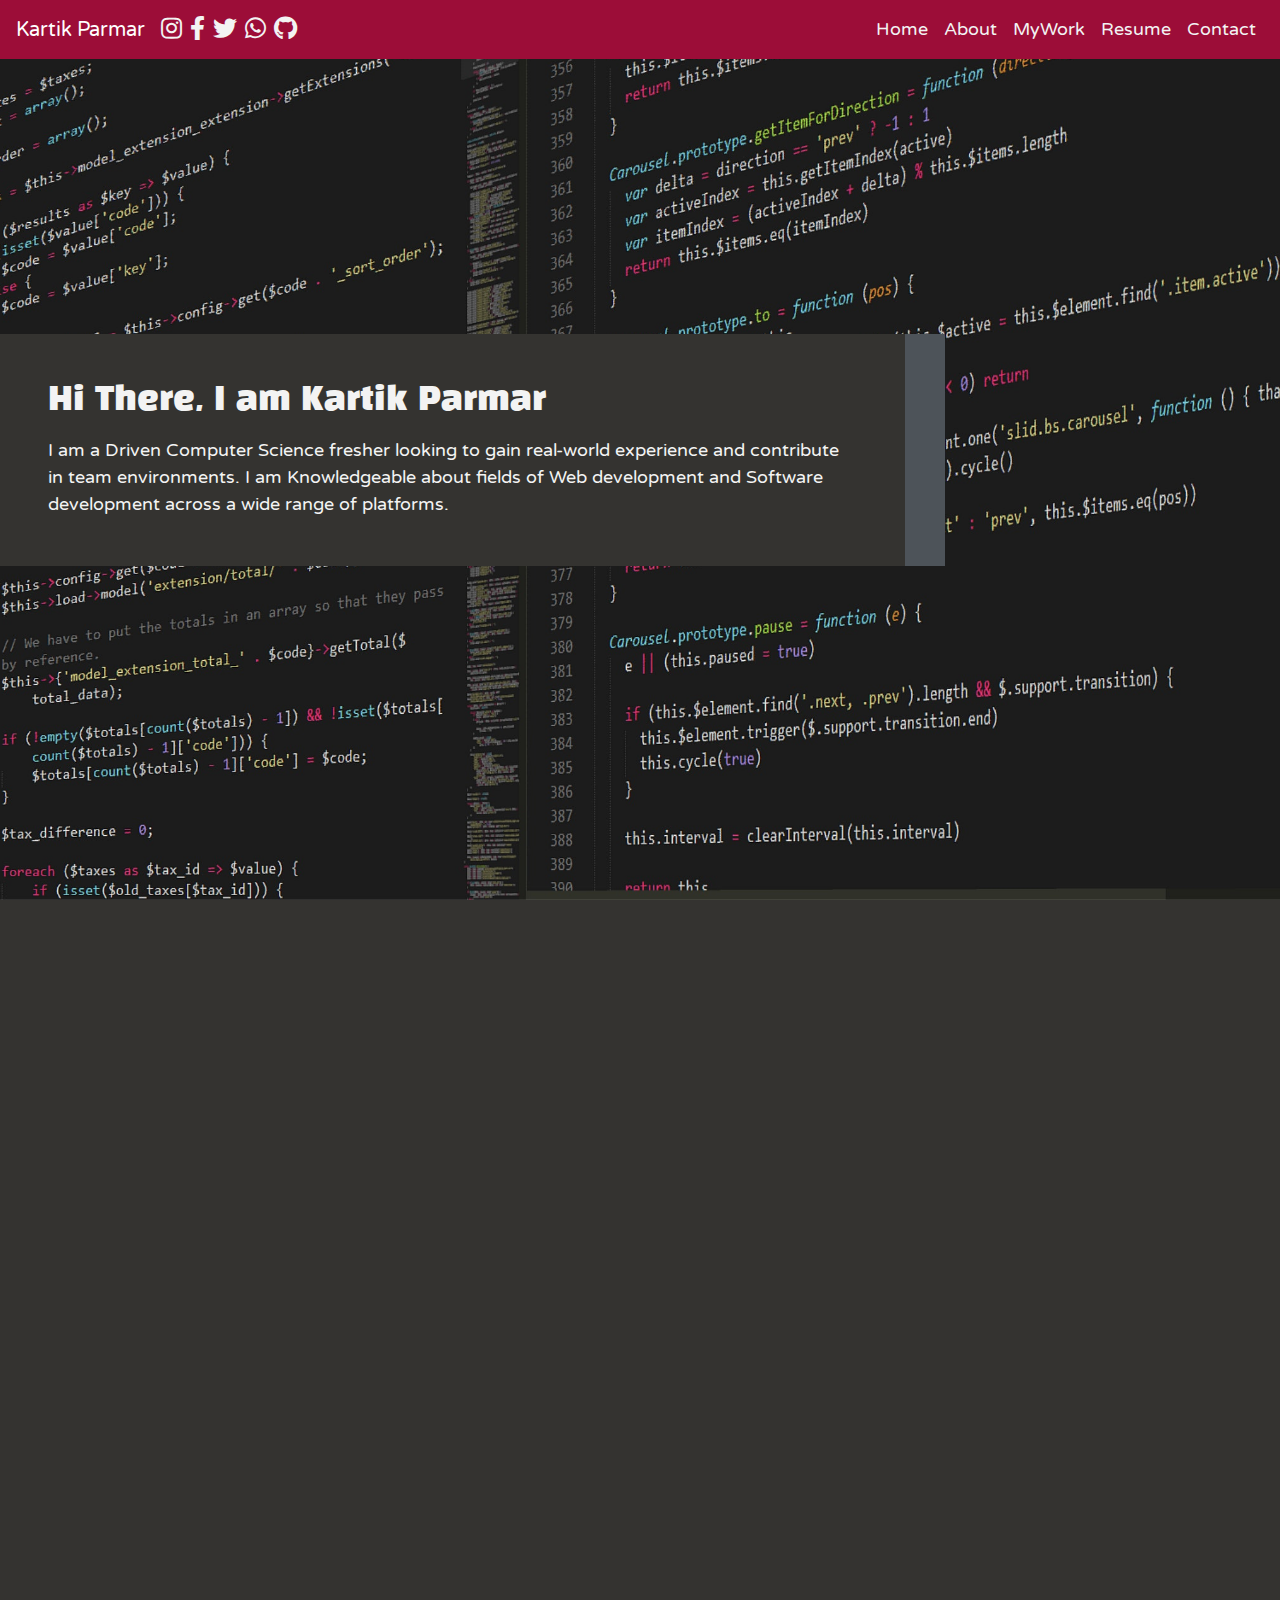
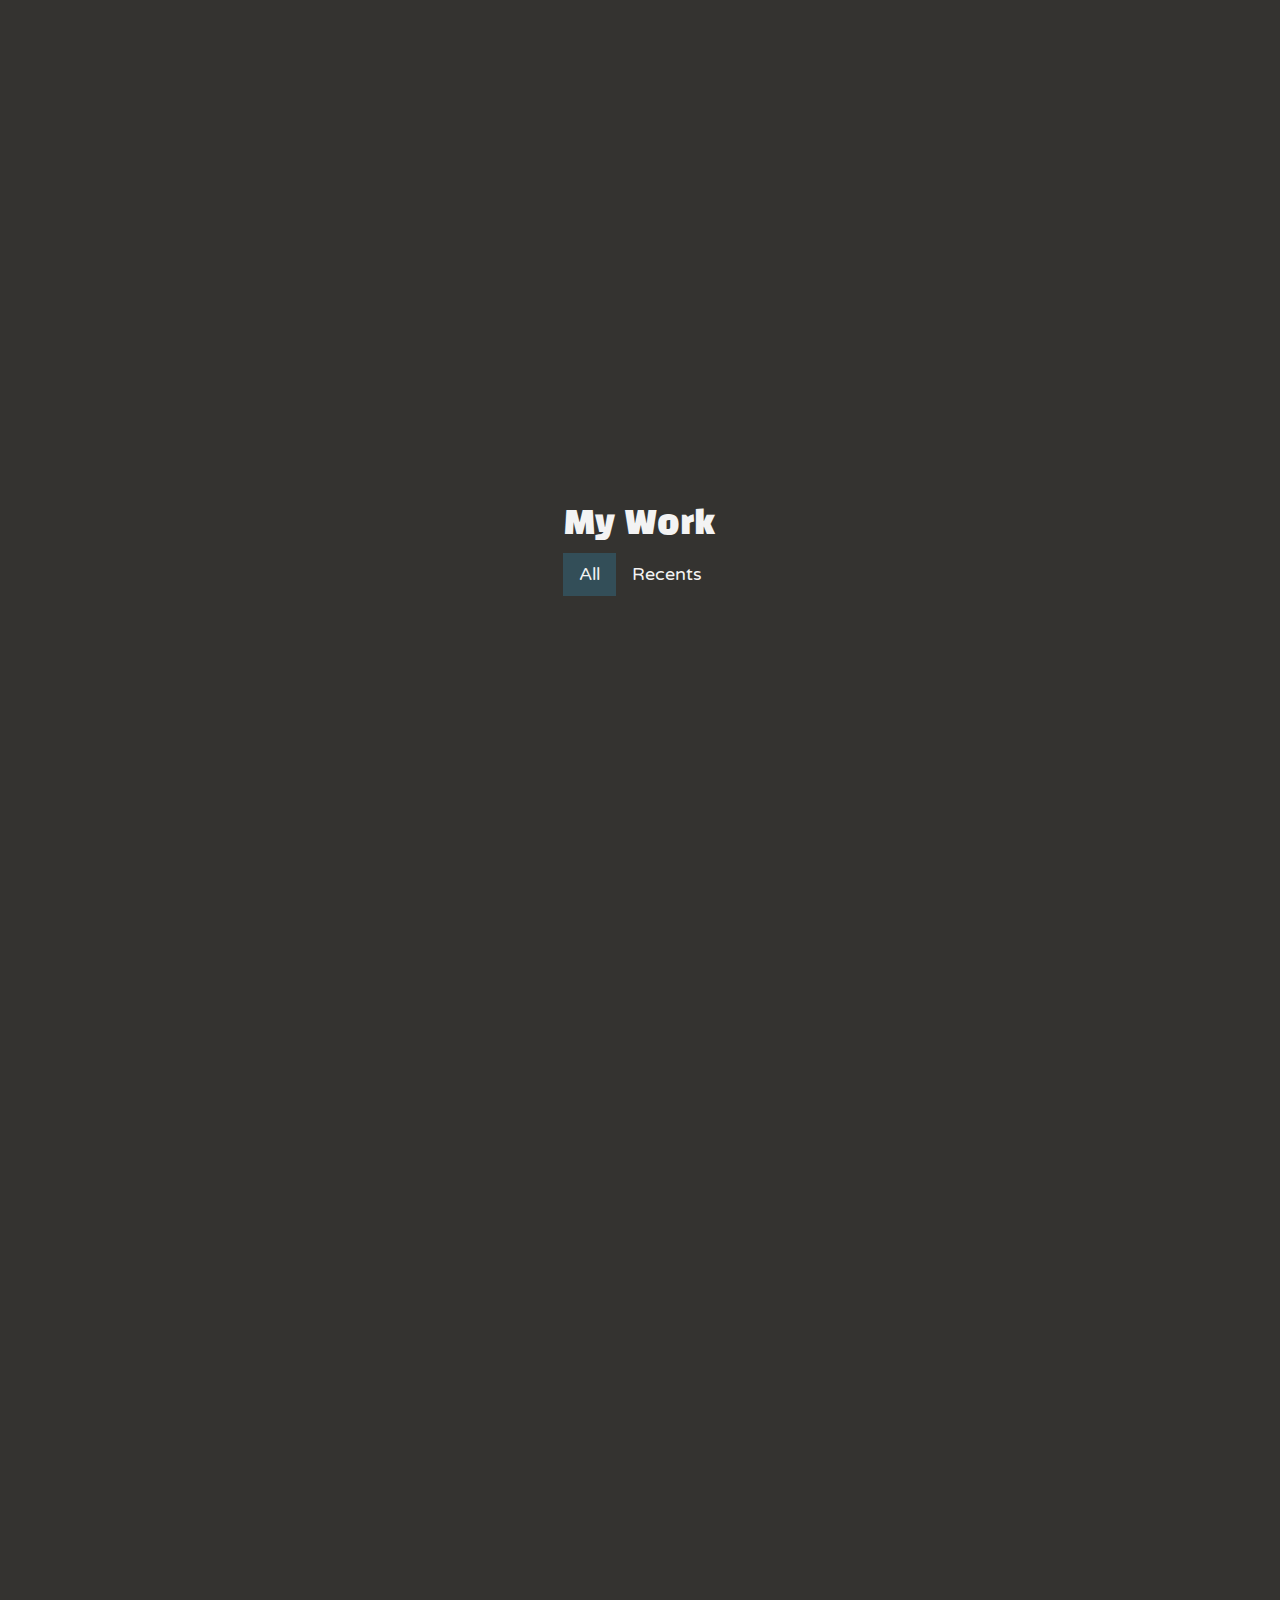
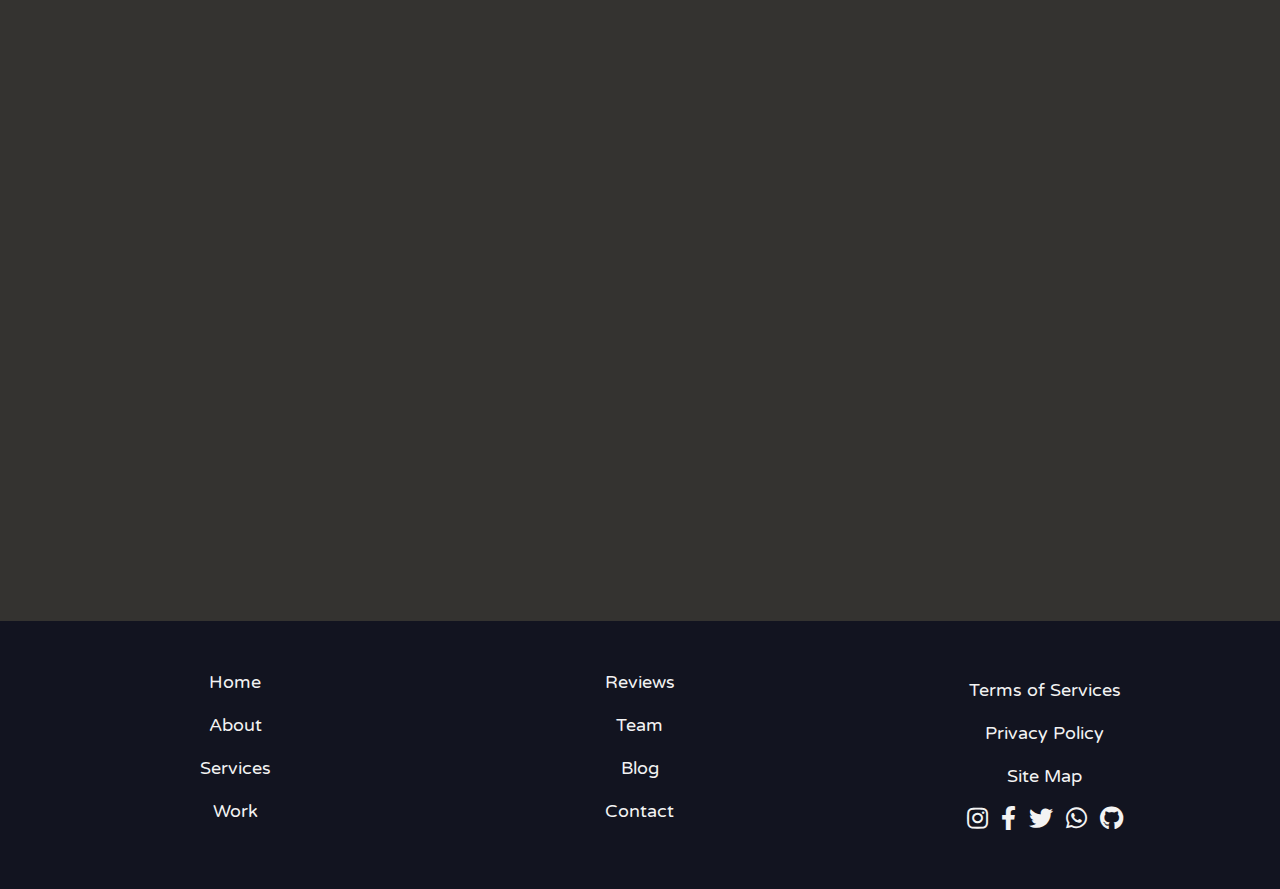
==== commit 955ef1f1: "Update index.html" ====
--- a/index.html
+++ b/index.html
@@ -3,7 +3,7 @@
 	<!-- HEAD -->
 	<head>
 		<!-- TITLE -->
-		<title>Kartik Parmar</title>
+		<title>Kartik Parmar</title>                
 		<meta charset="utf-8">
 		<meta name="keywords" content="You, can, add, all, the, necessary, keywords, related, to, your, website, here">
 		<meta name="description" content="You can write about your website description here">
@@ -35,6 +35,11 @@
 				<!-- WEBSITE LOGO -->
 				Kartik Parmar
 			</a>
+			<a href="https://www.instagram.com/kartik_parmar_/" class="fabtheme-link-2"><i class="fab fa-instagram fa-lg mr-2"></i></a>
+			<a href="https://www.facebook.com/kartik.parmar.758399/" class="fabtheme-link-2"><i class="fab fa-facebook-f fa-lg mr-2"></i></a>
+			<a href="https://twitter.com/dudeKartikp" class="fabtheme-link-2"><i class="fab fa-twitter fa-lg mr-2"></i></a>
+			<a href="http://wa.me/qr/PUSTQCO6SAROK1" class="fabtheme-link-2"><i class="fab fa-whatsapp fa-lg mr-2"></i></a>
+			<a href="https://github.com/KartikParmar07" class="fabtheme-link-2"><i class="fab fa-github fa-lg"></i></a>
 			<button class="navbar-toggler" type="button" data-toggle="collapse" data-target="#expands" aria-controls="expands" aria-expanded="false" aria-label="Toggle navigation">
 				<span class="navbar-toggler-icon"></span>
 			</button>
@@ -150,11 +155,11 @@
   					<div class="tab-pane fade show active" id="all" role="tabpanel" aria-labelledby="all-tab">
   						<div class="mb-5">
 							<div class="card-columns wow fadeInLeft fabtheme-card-columns" data-wow-duration="3s">
+								<div class="card fabtheme-zoom rounded-0"  style="background-color:black; border: solid 3px black;>
+									<a href="javascript:void(0);"><img src="https://cdn.pixabay.com/photo/2015/12/09/15/51/code-1084923_960_720.png" class="card-img mx-auto" style="background-color:black" alt="X&O Game">X&O Py-Game</a>
+								</div>
 								<div class="card fabtheme-zoom rounded-0" style="background-color:black; border: solid 3px black;">
 									<a href="javascript:void(0);"><img src="https://cdn.pixabay.com/photo/2016/07/15/16/12/instagram-1519537_960_720.jpg" class="card-img mx-auto" style="background-color:black" alt="IG BOT">IG BOT</a>
-								</div>
-								<div class="card fabtheme-zoom rounded-0"  style="background-color:black; border: solid 3px black;>
-									<a href="javascript:void(0);"><img src="https://images.pexels.com/photos/4835429/pexels-photo-4835429.jpeg" class="card-img mx-auto" style="background-color:black" alt="X&O Game">X&O Py-Game</a>
 								</div>
 								<div class="card fabtheme-zoom rounded-0" style="background-color:black; border: solid 3px black;>
 									<a href="javascript:void(0);"><img src="https://cdn.pixabay.com/photo/2018/01/06/07/53/social-3064515_960_720.jpg" class="card-img mx-auto" style="background-color:black" alt="SN Site">Social Network</a>
@@ -417,4 +422,4 @@
 		<script src="website/js/script.js"></script>
 		<!-- END OF JQUERY JS -->
     </body>
-</html>+</html>
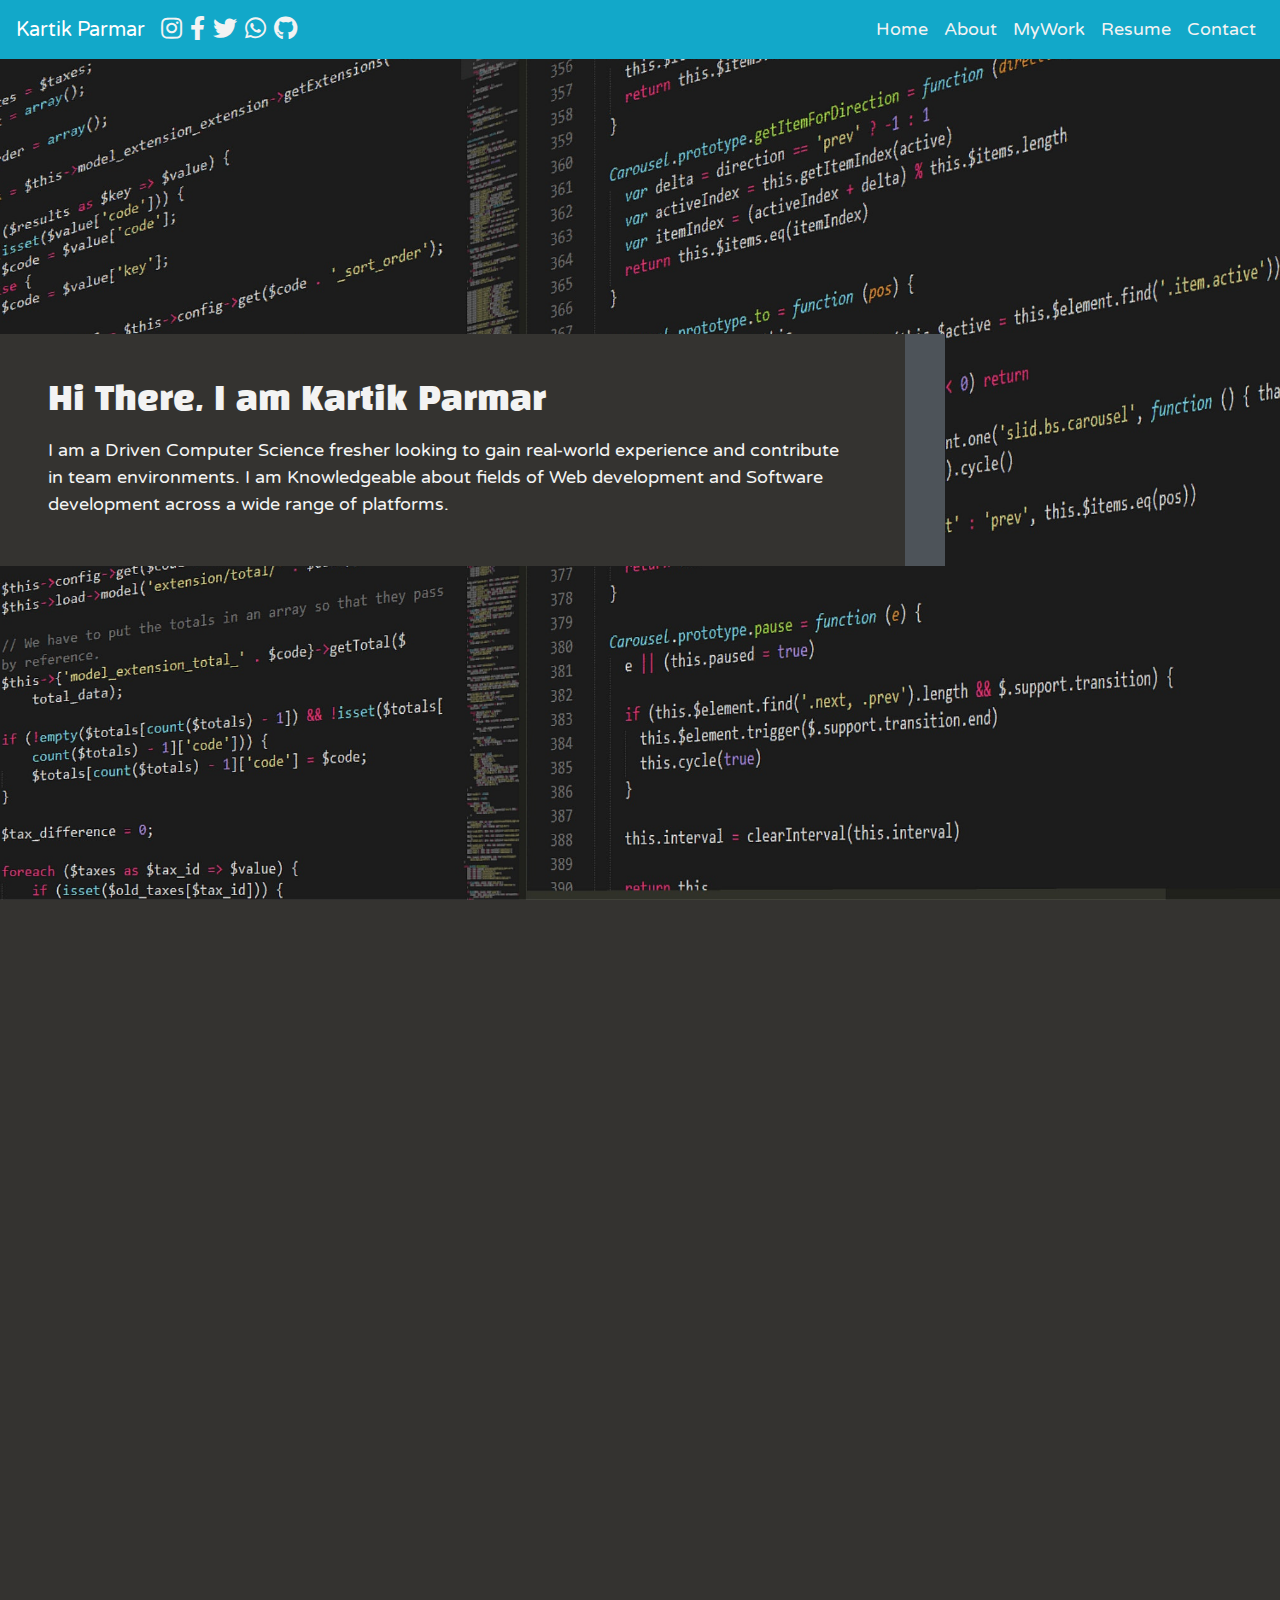
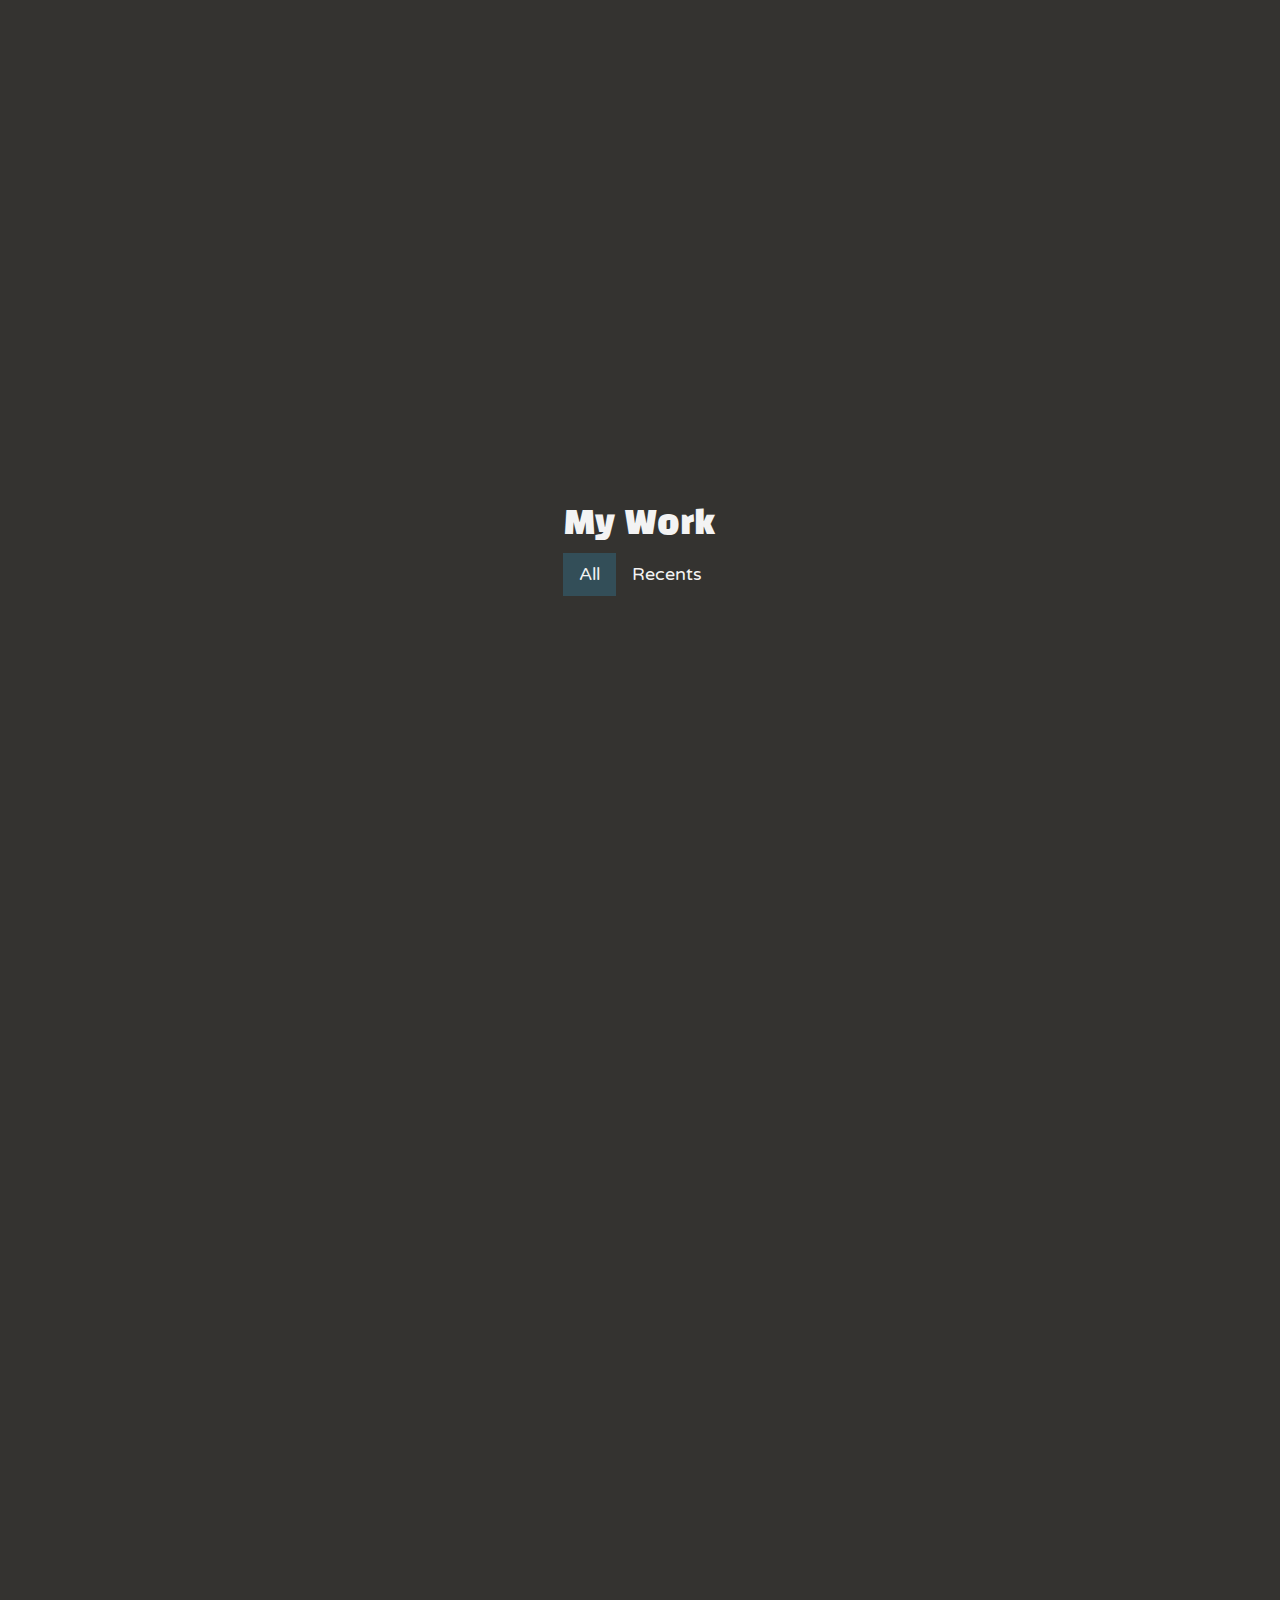
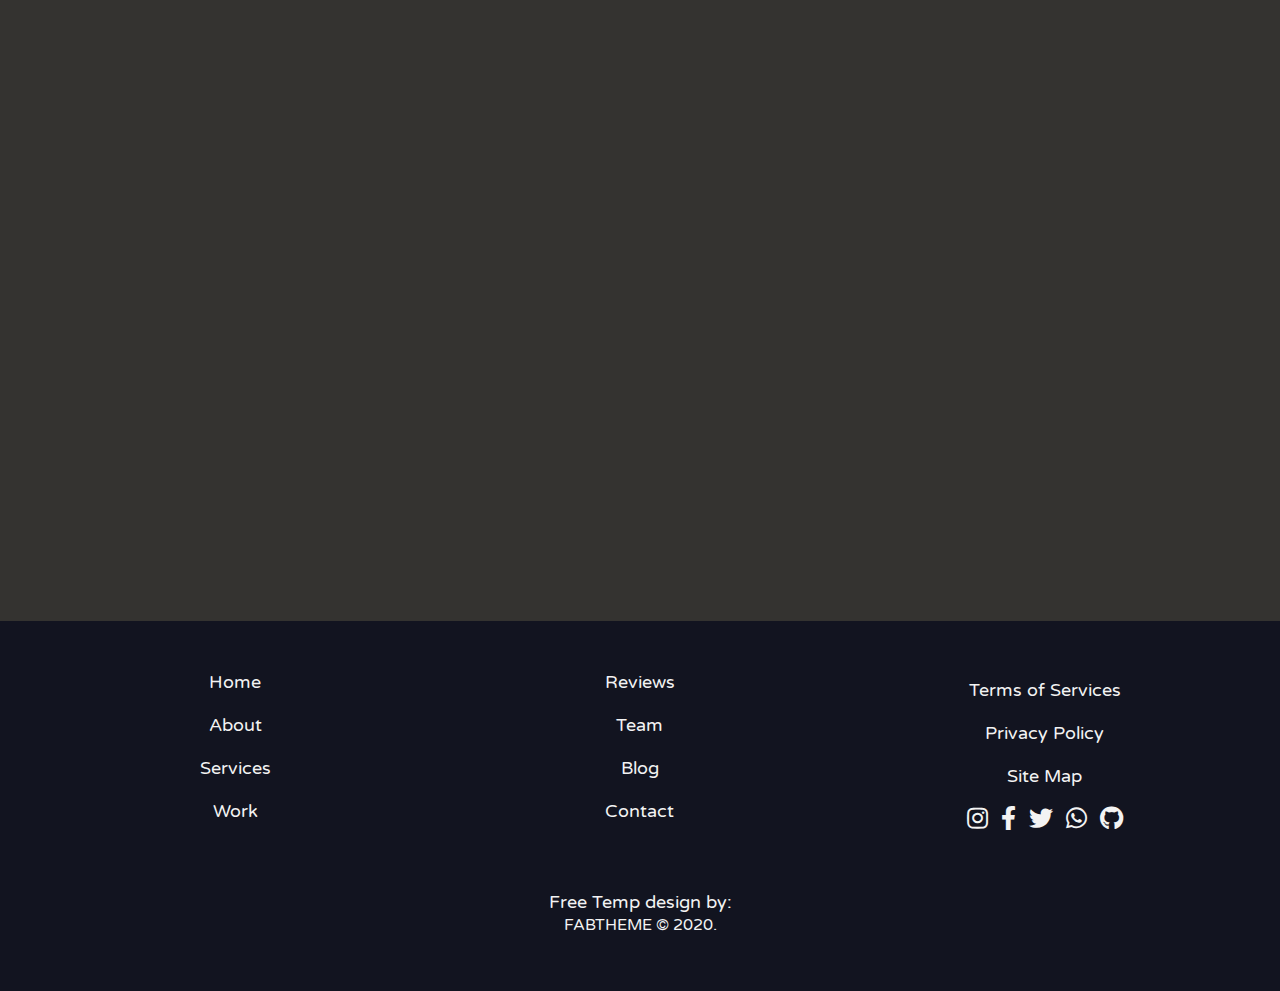
==== commit e05f01c2: "Update index.html" ====
--- a/index.html
+++ b/index.html
@@ -390,7 +390,10 @@
 						<a href="http://wa.me/qr/PUSTQCO6SAROK1" class="fabtheme-link-2"><i class="fab fa-whatsapp fa-lg mr-2"></i></a>
 						<a href="https://github.com/KartikParmar07" class="fabtheme-link-2"><i class="fab fa-github fa-lg"></i></a>
 					</div>
-
+<div class="col-12 text-center pt-3 pt-sm-4 pt-md-4 pt-lg-5 pt-xl-5">
+	                                        <h7>Free Temp design by:</h7>
+						<h6>FABTHEME © 2020.</h6>
+					</div>
 				</div>
 			</div>
 		</section>
--- a/website/css/main_style.css
+++ b/website/css/main_style.css
@@ -231,11 +231,11 @@
 /* END OF PARALLAX */
 /* NAVIGATION */
 #fabtheme-navbar{
-	background-color: #9C0D38;
+	background-color: #12a8c9;
 	color: #F3F3F3;
 }
 #fabtheme-navbar.solid{
-	background-color: #9C0D38;
+	background-color: #12a8c9;
 	color: #F3F3F3;
 	transition-delay: 0.2s;
 	transition-property: all;
@@ -439,4 +439,4 @@
 	border-radius: 0;
 }
 /* END OF DOCUMENTATION */
-/* END OF CUSTOM CSS */+/* END OF CUSTOM CSS */
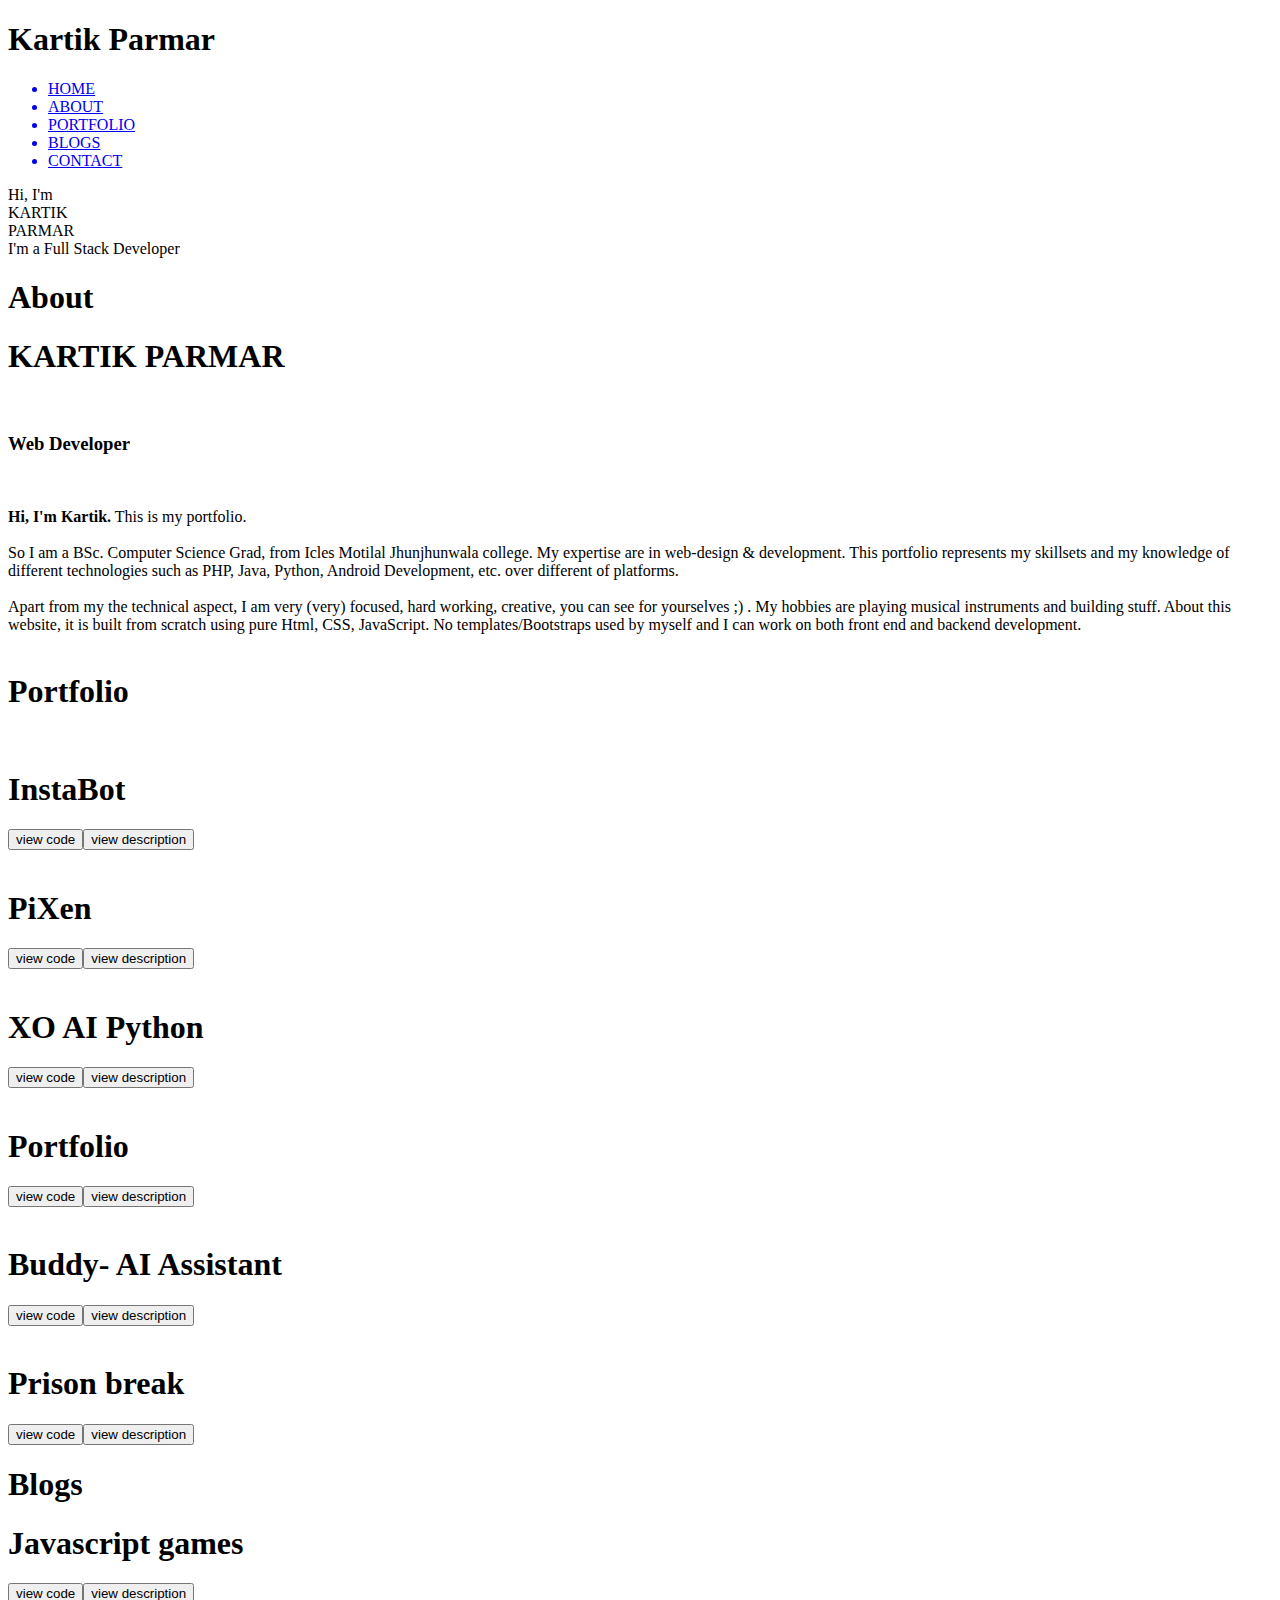
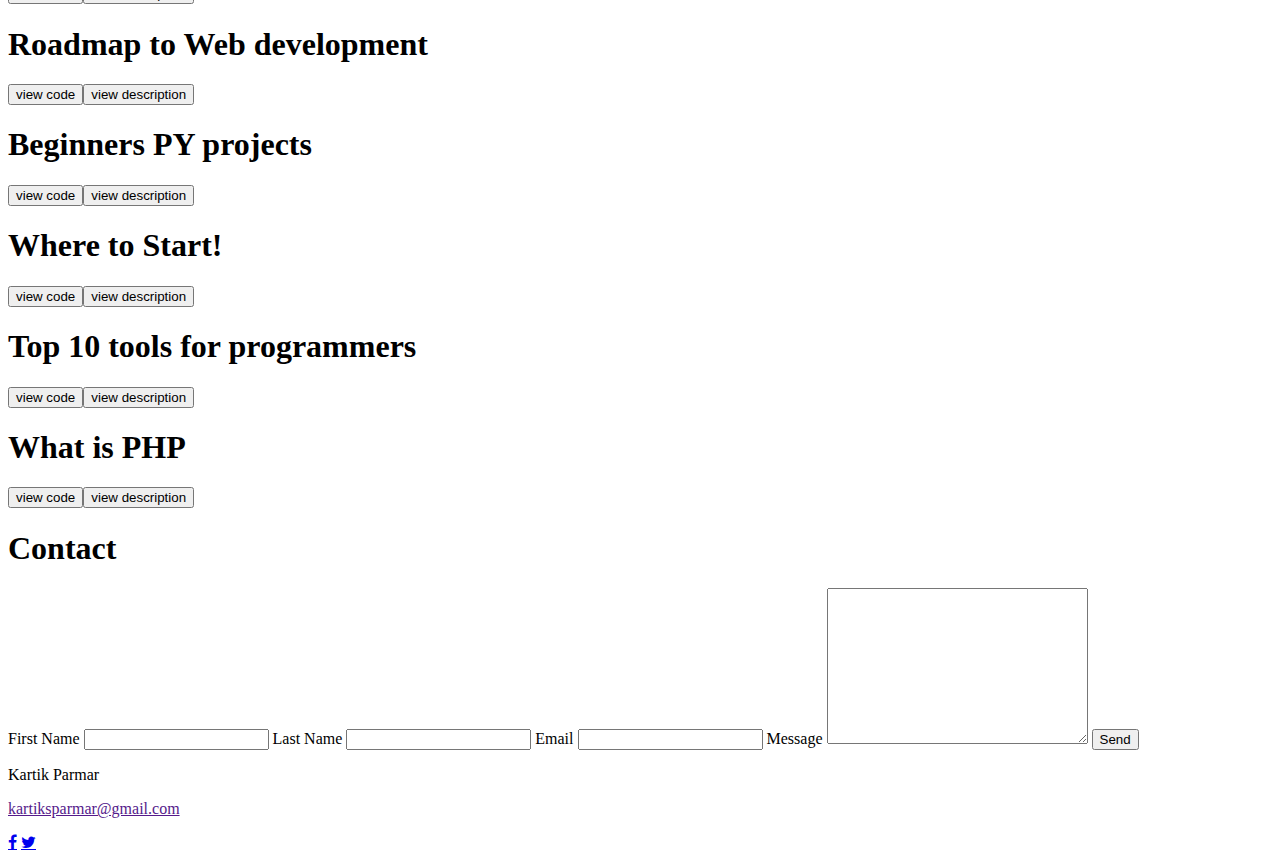
==== commit 2863616b: "Add files via upload" ====
--- a/index.html
+++ b/index.html
@@ -1,428 +1,415 @@
 <!DOCTYPE html>
-<html lang="zxx">
-	<!-- HEAD -->
-	<head>
-		<!-- TITLE -->
-		<title>Kartik Parmar</title>                
-		<meta charset="utf-8">
-		<meta name="keywords" content="You, can, add, all, the, necessary, keywords, related, to, your, website, here">
-		<meta name="description" content="You can write about your website description here">
-		<meta name="author" content="hpthemes23">
-		<meta name="viewport" content="width=content-width, initial-scale=1">
-		<!-- CSS -->
-		<!-- FAVICON -->
-		<link href="website/images/favicon.ico" rel="icon">
-		<!-- GOOGLE FONT CSS -->
-		<link href="https://fonts.googleapis.com/css?family=Black+Han+Sans&display=swap" rel="stylesheet">
-		<link href="https://fonts.googleapis.com/css?family=Varela+Round&display=swap" rel="stylesheet">
-		<!-- FONT AWESOME CSS -->
-		<link href="https://cdnjs.cloudflare.com/ajax/libs/font-awesome/5.9.0/css/all.css" rel="stylesheet">
-		<!-- BOOTSTRAP CSS -->
-		<link href="https://stackpath.bootstrapcdn.com/bootstrap/4.4.1/css/bootstrap.min.css" rel="stylesheet">
-		<!-- OWL CAROUSEL CSS -->
-		<link href="https://cdnjs.cloudflare.com/ajax/libs/OwlCarousel2/2.3.4/assets/owl.carousel.min.css" rel="stylesheet">
-		<!-- ANIMATE CSS --> 
-		<link href="https://cdnjs.cloudflare.com/ajax/libs/animate.css/3.7.2/animate.min.css" rel="stylesheet">
-		<!-- MAIN STYLESHEET CSS -->
-		<link href="website/css/main_style.css" rel="stylesheet">
-		<!-- END OF CSS -->
-	</head>
-	<!-- END OF HEAD -->
-	<body id="fabtheme-body">
-		<!-- NAVIGATION BAR -->
-		<nav id="fabtheme-navbar" class="navbar navbar-expand-lg navbar-expand-xl navbar-dark fixed-top">
-			<a class="navbar-brand" href="index.html">
-				<!-- WEBSITE LOGO -->
-				Kartik Parmar
-			</a>
-			<a href="https://www.instagram.com/kartik_parmar_/" class="fabtheme-link-2"><i class="fab fa-instagram fa-lg mr-2"></i></a>
-			<a href="https://www.facebook.com/kartik.parmar.758399/" class="fabtheme-link-2"><i class="fab fa-facebook-f fa-lg mr-2"></i></a>
-			<a href="https://twitter.com/dudeKartikp" class="fabtheme-link-2"><i class="fab fa-twitter fa-lg mr-2"></i></a>
-			<a href="http://wa.me/qr/PUSTQCO6SAROK1" class="fabtheme-link-2"><i class="fab fa-whatsapp fa-lg mr-2"></i></a>
-			<a href="https://github.com/KartikParmar07" class="fabtheme-link-2"><i class="fab fa-github fa-lg"></i></a>
-			<button class="navbar-toggler" type="button" data-toggle="collapse" data-target="#expands" aria-controls="expands" aria-expanded="false" aria-label="Toggle navigation">
-				<span class="navbar-toggler-icon"></span>
-			</button>
-			<div class="collapse navbar-collapse" id="expands">
-				<ul class="navbar-nav text-center ml-auto">
-					<li class="nav-item">
-						<a class="nav-link fabtheme-nav-link" href="#home">Home</a>
-					</li>
-					<li class="nav-item">
-						<a class="nav-link fabtheme-nav-link" href="#about">About</a>
-					</li>
-					<li class="nav-item">
-						<a class="nav-link fabtheme-nav-link" href="#work">MyWork</a>
-					</li>
-					<li class="nav-item">
-						<a class="nav-link fabtheme-nav-link" href="#resume">Resume</a>
-					</li>
-					<li class="nav-item">
-						<a class="nav-link fabtheme-nav-link" href="#contact">Contact</a>
-					</li>
-				</ul>
-			</div>
-		</nav>
-
-
-		<!-- HEADER -->
-		<header id="home" class="fabtheme-parallax-1 img-fluid fabtheme-thetop">
-			<div class="container-fluid h-100">
-				<div class="row h-100 align-items-center justify-content-start">
-					<div class="col-11 col-sm-11 col-md-10 col-lg-10 col-xl-9 pl-0">
-						<div class="p-3 p-sm-4 p-md-4 p-lg-5 p-xl-5 text-left wow fadeInLeft fabtheme-headings" data-wow-duration="3s">
-							<h2>Hi There, I am Kartik Parmar</h2>
-							<p class="pt-2 mb-0">I am a Driven Computer Science fresher looking to gain real-world experience and contribute in team environments. 
-							I am Knowledgeable about fields of Web development and Software development across a wide range of platforms. </p>
-						</div>
-					</div>
-				</div>
-			</div>
-		</header>
-
-
-		<!-- ABOUT -->
-		<section id="about" class="fabtheme-link-show">
-			<div class="container-fluid h-100">
-				<div class="row h-100 align-items-center mt-5 justify-content-end">
-					<div class="col-11 col-sm-11 col-md-10 col-lg-10 col-xl-9 pr-0">
-						<div class="p-3 p-sm-4 p-md-4 p-lg-5 p-xl-5 text-right wow fadeInRight fabtheme-about" data-wow-duration="3s">
-							<h2>ABOUT</h2>
-							<p class="py-2">I am a Bachelor in Computer Science Gradute of the year 2020. 
-							This is my Professional Portfolio website designed by me. This site includes all my work and projects 
-							since, and also details for my upcommig projects. Also plan is to provide blogs for other programmers on step wise execution of these projects. All that is soon to be updated</p>
-							<a href="javascript:void(0);" class="btn fabtheme-button">Know More</a>
-						</div>
-					</div>
-				</div>
-			</div>
-		</section>
-
-
-		<!-- SERVICES -->
-		<section id="services" class="fabtheme-link-show">
-			<div class="container-fluid h-100">
-				<div class="row h-100 align-items-center mt-5 justify-content-start">
-					<div class="col-11 col-sm-11 col-md-10 col-lg-10 col-xl-9 pl-0">
-						<div class="p-3 p-sm-4 p-md-4 p-lg-5 p-xl-5 text-left wow fadeInLeft fabtheme-services-1" data-wow-duration="3s">
-							<h2>My Skills</h2>
-							<p class="card-text py-2">I am a multi-language programmer and a full-stack developer. My key skills are: </p>
-							<div class="card-columns fabtheme-card-columns">
-								<div class="card fabtheme-services-2">
-									<div class="card-body">
-										<i class="fas fa-thumbs-up fa-2x"></i>
-										<h4 class="card-title py-3">Full-Stacks Webdevelopment</h4>
-										<p class="card-text">Able to work on any static/dynamic website development as well as designing UI & UX</p>
-									</div>
-								</div>
-								<div class="card fabtheme-services-2">
-									<div class="card-body">
-										<i class="far fa-star fa-2x"></i>
-										<h4 class="card-title py-3">Android Development</h4>
-										<p class="card-text">Creating interactive apps and games for android using Java/Python.</p>
-									</div>
-								</div>
-								<div class="card fabtheme-services-2">
-									<div class="card-body">
-										<i class="fas fa-users fa-2x"></i>
-										<h4 class="card-title py-3">Digital Marketing</h4>
-										<p class="card-text">Apart from technical CS knowlegde, I am also skilled and certified at different DM techniques</p>
-									</div>
-								</div>
-							</div>
-						</div>
-					</div>
-				</div>
-			</div>
-		</section>
-		
-
-
-		<!-- My WORK -->
-		<section id="work" class="fabtheme-link-show" style="padding-top:300px">
-			<div class="container text-center mt-5">
-			<h2>My Work</h2>
-				<ul class="nav nav-pills fabtheme-tab mb-5 justify-content-center" id="pills-tab" role="tablist">
-					<li class="nav-item">
-				    	<a class="nav-link active" id="all-tab" data-toggle="pill" href="#all" role="tab" aria-controls="all" aria-selected="true">All</a>
-				  	</li>
-				  	<li class="nav-item">
-				    	<a class="nav-link" id="creative-tab" data-toggle="pill" href="#creative" role="tab" aria-controls="creative" aria-selected="false">Recents</a>
-				  	</li>
-
-				</ul>
-				<div class="tab-content" id="pills-tabContent">
-  					<div class="tab-pane fade show active" id="all" role="tabpanel" aria-labelledby="all-tab">
-  						<div class="mb-5">
-							<div class="card-columns wow fadeInLeft fabtheme-card-columns" data-wow-duration="3s">
-								<div class="card fabtheme-zoom rounded-0"  style="background-color:black; border: solid 3px black;>
-									<a href="javascript:void(0);"><img src="https://cdn.pixabay.com/photo/2015/12/09/15/51/code-1084923_960_720.png" class="card-img mx-auto" style="background-color:black" alt="X&O Game">X&O Py-Game</a>
-								</div>
-								<div class="card fabtheme-zoom rounded-0" style="background-color:black; border: solid 3px black;">
-									<a href="javascript:void(0);"><img src="https://cdn.pixabay.com/photo/2016/07/15/16/12/instagram-1519537_960_720.jpg" class="card-img mx-auto" style="background-color:black" alt="IG BOT">IG BOT</a>
-								</div>
-								<div class="card fabtheme-zoom rounded-0" style="background-color:black; border: solid 3px black;>
-									<a href="javascript:void(0);"><img src="https://cdn.pixabay.com/photo/2018/01/06/07/53/social-3064515_960_720.jpg" class="card-img mx-auto" style="background-color:black" alt="SN Site">Social Network</a>
-							</div>
-							
-						</div>
-					</div>
-					<div class="tab-pane fade" id="creative" role="tabpanel" aria-labelledby="creative-tab">
-						<div class="mb-5">
-							<div class="card-columns wow fadeInLeft fabtheme-card-columns" data-wow-duration="3s">
-								<div class="card fabtheme-zoom rounded-0">
-									<a href="javascript:void(0);"><img src="https://via.placeholder.com/640x426/.png" class="card-img mx-auto" alt="Creative1"></a>
-								</div>
-								<div class="card fabtheme-zoom rounded-0">
-									<a href="javascript:void(0);"><img src="https://via.placeholder.com/640x426/.png" class="card-img mx-auto" alt="Crative2"></a>
-								</div>
-								<div class="card fabtheme-zoom rounded-0">
-									<a href="javascript:void(0);"><img src="https://via.placeholder.com/640x426/.png" class="card-img mx-auto" alt="Creative3"></a>
-								</div>
-							</div>
-						</div>
-					</div>
-
-				</div>
-			</div>
-		</section>
-		<!-- END OF WORK -->
-		
-		
-		
-			<!-- BLOG -->
-		<section id="blog" class="fabtheme-link-show" style="padding-top:50px">
-			<div class="container-fluid h-100">
-				<div class="row h-100 align-items-center mt-5 justify-content-end">
-					<div class="col-11 col-sm-11 col-md-10 col-lg-10 col-xl-9 pr-0">
-						<div class="p-3 p-sm-4 p-md-4 p-lg-5 p-xl-5 text-right wow fadeInRight fabtheme-blog-1" data-wow-duration="3s">
-							<h2>Latest Projects</h2>
-							<p class="py-2">These are articles related to my latest projects that I am working on.</p>
-							<div class="fabtheme-owl-1 owl-carousel d-flex">
-								<div class="card fabtheme-blog-2">
-									<a href="javascript:void(0);">
-										<img src="https://cdn.pixabay.com/photo/2016/06/02/09/05/social-media-1430527_960_720.jpg" class="card-img mx-auto rounded-0" alt="blog1">
-									</a>
-									<div class="card-body pt-5 pr-0">
-										<h4 class="card-title font-weight-bold">Social Media Website</h4>
-										<p class="card-text pt-3"> web-based services that allow individuals to (1) construct a public or semi-public profile within a 
-										bounded system, (2) articulate a list of other users with whom they share a connection, and (3) view and traverse their list of 
-										connections and those made by others within the system. The nature and nomenclature of these connections may vary from site to site.</p>
-										<a href="javascript:void(0);" class="btn fabtheme-button">Unavailable-Read More</a>
-									</div>
-								</div>
-								<div class="card fabtheme-blog-2">
-									<a href="javascript:void(0);">
-										<img src="https://cdn.pixabay.com/photo/2016/07/13/08/48/mobile-phone-1513945_960_720.jpg" class="card-img mx-auto rounded-0" alt="blog2">
-									</a>
-									<div class="card-body pt-5 pr-0">
-										<h4 class="card-title font-weight-bold">TIC TAC TOE Game Python</h4>
-										<p class="card-text pt-3">I have created an unbeatable AI agent 
-										that plays the classic Tic Tac Toe game. You will learn the concept of the
-										Minimax algorithm that is widely and successfully used across the fields like Artificial Intelligence, 
-										Economics, Game Theory, Statistics or even Philosophy.</p>
-										<a href="javascript:void(0);" class="btn fabtheme-button">Unavailable-Read More</a>
-									</div>
-								</div>
-								<div class="card fabtheme-blog-2">
-									<a href="javascript:void(0);">
-										<img src="https://cdn.pixabay.com/photo/2018/10/17/08/48/instagram-3753436_960_720.png" class="card-img mx-auto rounded-0" alt="blog3">
-									</a>
-									<div class="card-body pt-5 pr-0">
-										<h4 class="card-title font-weight-bold">IG BOT</h4>
-										<p class="card-text pt-3">actions as liking, commenting, and following other accounts on Instagram through automation. 
-										These are actions most Instagram users do on a daily basis, but they can take up a big chunk of your time.</p>
-										<a href="javascript:void(0);" class="btn fabtheme-button">Unavailable-Read More</a>
-									</div>
-								</div>
-							</div>
-						</div>
-					</div>
-				</div>
-			</div>
-		</section>
-		
-		
-		
-		<!-- VIDEO -->
-		<section id="video">
-			<div class="container-fluid h-100">
-				<div class="row h-100 align-items-center mt-5">
-					<div class="col-12">
-						<div class="text-center wow fadeIn fabtheme-video" data-wow-duration="3s">
-							<div class="embed-responsive embed-responsive-16by9">
-								<video class="embed-responsive-item" controls autoplay loop muted>
-									<source src="https://temp.media/video/?height=400&width=500&length=5" type="video/mp4">
-										<h6>video</h6>
-								</video>
-							</div>
-						</div>
-					</div>
-				</div>
-			</div>
-		</section>
-		<!-- END OF VIDEO -->
-		
-		
-		
-<!-- RESUME -->
-       <section id="resume" class="fabtheme-parallax-1 img-fluid fabtheme-thetop">
-			<div class="container-fluid h-100">
-				<div class="row h-100 align-items-center justify-content-start">
-					<div class="col-11 col-sm-11 col-md-10 col-lg-10 col-xl-9 pl-0">
-						<div class="p-3 p-sm-4 p-md-4 p-lg-5 p-xl-5 text-left wow fadeInLeft fabtheme-headings" data-wow-duration="3s">
-							<h2>RESUME</h2>
-							<p class="pt-2 mb-0">To know more about my work experince and knowledge download my CV, Click to download PDF </p>
-							   <a href="website/Kartik Parmar CV.pdf" download="Kartik Parmar CV.pdf" class="btn fabtheme-button">DOWNLOAD PDF</a>
-						</div>
-					</div>
-				</div>
-			</div>
-		</section>
-		
-		<!-- CONTACT -->
-		<section id="contact" class="fabtheme-link-show">
-			<div class="container-fluid h-100">
-				<div class="row h-100 align-items-center mt-5 justify-content-end">
-					<div class="col-11 col-sm-11 col-md-10 col-lg-10 col-xl-9 pr-0">
-						<div class="p-3 p-sm-4 p-md-4 p-lg-5 p-xl-5 text-right wow fadeInRight fabtheme-contact" data-wow-duration="3s">
-							<h2>Contact</h2>
-							<p class="py-2">Send me a message for any type of queries. If interested to work with, We can get in touch soon.
-							 Available to be hired as a freelancer.</p>
-							<form id="form" class="contact-form" method="post" action="website/bat/contact.php">
-								<div class="row pt-2">
-									<div class="col-12 col-sm-12 col-md-6 col-lg-6 col-xl-6">
-										<a href="javascript:void(0);" class="fabtheme-link-2">
-											<i class="fas fa-envelope-open"></i>
-											<p>kartiksparmar7@gmail.com</p>
-										</a>
-										<i class="fas fa-phone-alt"></i>
-										<p>(+91)8828445595 </p>
-										<i class="fas fa-map-marker"></i>
-										<p>Mulund(W), Mumbai, Maharashtra, India</p>
-										<i class="fas fa-clock"></i>
-										<p>Monday-Friday: 9:00 AM to 5:00 PM, Saturday and Sunday: Holidays</p>
-										<div class="col-12 py-2 pr-0">
-											<a href="https://www.instagram.com/kartik_parmar_/" class="fabtheme-link-2"><i class="fab fa-instagram fa-lg mr-2"></i></a>
-											<a href="https://www.facebook.com/kartik.parmar.758399/" class="fabtheme-link-2"><i class="fab fa-facebook-f fa-lg mr-2"></i></a>
-											<a href="https://twitter.com/dudeKartikp" class="fabtheme-link-2"><i class="fab fa-twitter fa-lg mr-2"></i></a>
-											<a href="http://wa.me/qr/PUSTQCO6SAROK1" class="fabtheme-link-2"><i class="fab fa-whatsapp fa-lg mr-2"></i></a>
-											<a href="https://github.com/KartikParmar07" class="fabtheme-link-2"><i class="fab fa-github fa-lg"></i></a>
-										</div>
-									</div>
-									
-									<div class="col-12 col-sm-12 col-md-6 col-lg-6 col-xl-6">
-									<form method="post" action="index.php">
-										<div class="form-group fabtheme-field">
-											<label for="form_name">Firstname *</label>
-											<input id="form_name" type="text" name="name" class="form-control" placeholder="Firstname" required="required">
-										</div>
-										<div class="form-group fabtheme-field">
-											<label for="form_lastname">Lastname *</label>
-											<input id="form_lastname" type="text" name="surname" class="form-control" placeholder="Lastname" required="required">
-										</div>
-										<div class="form-group fabtheme-field">
-											<label for="form_email">Email *</label>
-											<input id="form_email" type="email" name="email" class="form-control" placeholder="Email" required="required">
-										</div>
-										<div class="form-group fabtheme-field">
-											<label for="form_message">Message</label>
-											<textarea id="form_message" name="message" class="form-control" placeholder="Message" rows="4"></textarea>
-										</div>
-										<div class="form-group fabtheme-field">
-											<input type="submit" class="btn fabtheme-button" value="Send message">
-										</div>
-										</form>
-									</div>
-								</div>
-							</form>
-						</div>
-					</div>
-				</div>
-			</div>
-		</section>
-
-		<!-- FOOTER -->
-		<section id="fabtheme-footer">
-			<div class="container-fluid h-100 p-3 p-sm-4 p-md-4 p-lg-5 p-xl-5">
-				<div class="row h-100 align-items-center">
-					<div class="col-12 col-sm-12 col-md-4 col-lg-4 col-xl-4 text-center">
-						<p>
-							<a href="#home" class="fabtheme-link-3">Home</a>
-						</p>
-						<p>
-							<a href="#about" class="fabtheme-link-3">About</a>
-						</p>
-						<p>
-							<a href="#services" class="fabtheme-link-3">Services</a>
-						</p>
-						<p>
-							<a href="#work" class="fabtheme-link-3">Work</a>
-						</p>
-					</div>
-					<div class="col-12 col-sm-12 col-md-4 col-lg-4 col-xl-4 text-center">
-						<p>
-							<a href="#reviews" class="fabtheme-link-3">Reviews</a>
-						</p>
-						<p>
-							<a href="#team" class="fabtheme-link-3">Team</a>
-						</p>
-						<p>
-							<a href="#blog" class="fabtheme-link-3">Blog</a>
-						</p>
-						<p>
-							<a href="#contact" class="fabtheme-link-3">Contact</a>
-						</p>
-					</div>
-					<div class="col-12 col-sm-12 col-md-4 col-lg-4 col-xl-4 text-center">
-						<p>
-							<a href="javascript:void(0);" class="fabtheme-link-3">Terms of Services</a>
-						</p>
-						<p>
-							<a href="javascript:void(0);" class="fabtheme-link-3">Privacy Policy</a>
-						</p>
-						<p>
-							<a href="javascript:void(0);" class="fabtheme-link-3">Site Map</a>
-						</p>
-						<a href="https://www.instagram.com/kartik_parmar_/" class="fabtheme-link-2"><i class="fab fa-instagram fa-lg mr-2"></i></a>
-						<a href="https://www.facebook.com/kartik.parmar.758399/" class="fabtheme-link-2"><i class="fab fa-facebook-f fa-lg mr-2"></i></a>
-						<a href="https://twitter.com/dudeKartikp" class="fabtheme-link-2"><i class="fab fa-twitter fa-lg mr-2"></i></a>
-						<a href="http://wa.me/qr/PUSTQCO6SAROK1" class="fabtheme-link-2"><i class="fab fa-whatsapp fa-lg mr-2"></i></a>
-						<a href="https://github.com/KartikParmar07" class="fabtheme-link-2"><i class="fab fa-github fa-lg"></i></a>
-					</div>
-<div class="col-12 text-center pt-3 pt-sm-4 pt-md-4 pt-lg-5 pt-xl-5">
-	                                        <h7>Free Temp design by:</h7>
-						<h6>FABTHEME © 2020.</h6>
-					</div>
-				</div>
-			</div>
-		</section>
-		<!-- END OF FOOTER -->
-		<!-- SCROLL TOP -->
-		<div class="fabtheme-scrolltop">
-			<div class="fabtheme-scroll">
-				<i class="fas fa-angle-up"></i>
-			</div>
-		</div>
-		<!-- END OF SCROLL TOP -->
-		<!-- JQUERY JS -->
-		<script src="https://cdnjs.cloudflare.com/ajax/libs/jquery/3.4.1/jquery.min.js"></script>
-		<!-- WAYPOINTS JS -->
-		<script src="https://cdnjs.cloudflare.com/ajax/libs/waypoints/4.0.1/jquery.waypoints.min.js"></script>
-		<!-- UI JS -->
-		<script src="https://code.jquery.com/ui/1.12.1/jquery-ui.min.js"></script>
-		<!-- COUNTERUP JS -->
-		<script src="https://cdnjs.cloudflare.com/ajax/libs/Counter-Up/1.0.0/jquery.counterup.min.js"></script>
-		<!-- POPPER JS -->
-		<script src="https://cdnjs.cloudflare.com/ajax/libs/popper.js/1.15.0/popper.min.js"></script>
-		<!-- BOOTSTRAP JS -->
-		<script src="https://stackpath.bootstrapcdn.com/bootstrap/4.4.1/js/bootstrap.min.js"></script>
-		<!-- OWL CAROUSEL JS -->
-		<script src="https://cdnjs.cloudflare.com/ajax/libs/OwlCarousel2/2.3.4/owl.carousel.min.js"></script>
-		<!-- WOW JS -->
-		<script src="https://cdnjs.cloudflare.com/ajax/libs/wow/1.1.2/wow.min.js"></script>
-		<!-- MAIN JS -->
-		<script src="website/js/script.js"></script>
-		<!-- END OF JQUERY JS -->
-    </body>
-</html>
+<html lang="en">
+
+<head>
+    <meta charset="UTF-8">
+    <meta name="viewport" content="width=device-width, initial-scale=1.0">
+    <title>Kartik Parmar</title>
+    <link rel="stylesheet" href="css/style.css">
+    <link rel="stylesheet" href="https://cdnjs.cloudflare.com/ajax/libs/font-awesome/4.7.0/css/font-awesome.min.css">
+</head>
+
+<body>
+
+    <nav class="header fam">
+        <!-- partition one -->
+        <div class="p1">
+            <div class="c1">
+                <div class="logo">
+                    <h1>Kartik Parmar</h1>
+                </div>
+            </div>
+
+        </div>
+
+        <!-- partition two -->
+        <div class="p2">
+            <div class="c2">
+                <ul class="linklist">
+                    <a href="#home">
+                        <li class="linksbtn">HOME </li>
+                    </a>
+                    <a href="#about">
+                        <li class="linksbtn">ABOUT</li>
+                    </a>
+                    <a href="#portfolio">
+                        <li class="linksbtn">PORTFOLIO </li>
+                    </a>
+                    <a href="#blogs">
+                        <li class="linksbtn">BLOGS</li>
+                    </a>
+                    <a href="#contact">
+                        <li class="linksbtn">CONTACT</li>
+                    </a>
+                </ul>
+            </div>
+        </div>
+
+    </nav>
+
+    <!-- cover design  -->
+    <div class="cover" id="home">
+        <!-- <img class="pimage" src="img/Untitled design.png" alt=""> -->
+
+        <div class="covercont">
+            <div class="box box1">
+                <div class="minibox minibox1">
+                    <div class="normal fam"><span>Hi, I'm</span></div>
+                </div>
+            </div>
+
+            <div class="box box2">
+                <div class="minibox minibox2">
+                </div>
+                <div class="txt big fam kk">KARTIK</div>
+            </div>
+
+            <div class="box box3">
+                <div class="minibox minibox3">
+                </div>
+                <div class="txt big fam pp">PARMAR</div>
+            </div>
+
+            <div class=" box4">
+                <div class="minibox4">
+                    <span class="normal fam">I'm a Full Stack Developer</span>
+                </div>
+            </div>
+
+        </div>
+    </div>
+
+
+    <!-- About us -->
+    <div class="aboutcont fam" id="about">
+        <div class="fbox">
+            <div class="box5">
+                <h1 class="big2 big minibox5">About</h1>
+                <div class="abt">
+                    <div class="aboutimg">
+                    </div>
+                    <div class="abouttxt">
+                        <h1>KARTIK PARMAR</h1><br>
+                        <h3>Web Developer</h3><br>
+                        <p> <b>Hi, I'm Kartik.</b> This is my portfolio. <br> <br>
+                            So I am a BSc. Computer Science Grad,
+                            from Icles Motilal Jhunjhunwala college.
+                            My expertise are in web-design & development. This portfolio represents my skillsets and my
+                            knowledge of different technologies such as PHP, Java, Python, Android Development, etc.
+                            over
+                            different of
+                            platforms.
+                            <br> <br>
+                            Apart from my the technical aspect, I am very (very) focused, hard working, creative, you
+                            can
+                            see
+                            for
+                            yourselves ;) .
+                            My hobbies are playing musical instruments and building stuff. About this website, it is
+                            built
+                            from
+                            scratch using
+                            pure Html, CSS, JavaScript.
+                            No templates/Bootstraps used by myself and I can work on both front end and backend
+                            development.
+                            <br> <br>
+                        </p>
+                    </div>
+                </div>
+            </div>
+        </div>
+    </div>
+
+    <!-- Portfolio  -->
+    <div class="portfolioid" id="portfolio"></div>
+
+    </div>
+    <div class="gridflx fam">
+        <h1 class="big big2 minibox6">Portfolio</h1>
+        <div class="line1">
+            <!-- partition box  -->
+            <div class="projectbox">
+                <!-- project container  -->
+                <div class="pj">
+                    <!-- image  -->
+                    <div class="pimg">
+                        <img src="/img/Instagram Automation.jpg" alt="" class="pimage">
+                    </div>
+                    <!-- text  -->
+                    <div class="ptext">
+                        <div class="topic">
+                            <h1>InstaBot</h1>
+                        </div>
+                        <div class="buttons">
+                            <button>view code</button><button>view description</button>
+                        </div>
+                    </div>
+                </div>
+            </div>
+
+            <div class="projectbox">
+                <!-- project container  -->
+                <div class="pj">
+                    <!-- image  -->
+                    <div class="pimg">
+                        <img class="pimage" src="/img/piXen.jpg" alt="">
+                    </div>
+                    <!-- text  -->
+                    <div class="ptext">
+                        <div class="topic">
+                            <h1>PiXen</h1>
+                        </div>
+                        <div class="buttons">
+                            <button>view code</button><button>view description</button>
+                        </div>
+                    </div>
+                </div>
+            </div>
+
+            <div class="projectbox hidder">
+                <!-- project container  -->
+                <div class="pj">
+                    <!-- image  -->
+                    <div class="pimg">
+                        <img class="pimage" src="/img/Pygame.jpg" alt="">
+                    </div>
+                    <!-- text  -->
+                    <div class="ptext">
+                        <div class="topic">
+                            <h1>XO AI Python</h1>
+                        </div>
+                        <div class="buttons">
+                            <button>view code</button><button>view description</button>
+                        </div>
+                    </div>
+                </div>
+            </div>
+        </div>
+
+        <div class="line2 ">
+
+            <div class="projectbox">
+                <!-- project container  -->
+                <div class="pj">
+                    <!-- image  -->
+                    <div class="pimg">
+                        <img class="pimage" src="/img/portfolio.jpg" alt="">
+                    </div>
+                    <!-- text  -->
+                    <div class="ptext">
+                        <div class="topic">
+                            <h1>Portfolio</h1>
+                        </div>
+                        <div class="buttons">
+                            <button>view code</button><button>view description</button>
+                        </div>
+                    </div>
+                </div>
+            </div>
+
+            <div class="projectbox">
+                <!-- project container  -->
+                <div class="pj">
+                    <!-- image  -->
+                    <div class="pimg">
+                        <img class="pimage" src="/img/buddy.jpg" alt="">
+                    </div>
+                    <!-- text  -->
+                    <div class="ptext">
+                        <div class="topic">
+                            <h1>Buddy- AI Assistant</h1>
+                        </div>
+                        <div class="buttons">
+                            <button>view code</button><button>view description</button>
+                        </div>
+                    </div>
+                </div>
+            </div>
+
+            <div class="projectbox hidder">
+                <!-- project container  -->
+                <div class="pj">
+                    <!-- image  -->
+                    <div class="pimg">
+                        <img class="pimage" src="/img/prison break.jpg" alt="">
+                    </div>
+                    <!-- text  -->
+                    <div class="ptext">
+                        <div class="topic">
+                            <h1>Prison break</h1>
+                        </div>
+                        <div class="buttons">
+                            <button>view code</button><button>view description</button>
+                        </div>
+                    </div>
+                </div>
+            </div>
+        </div>
+    </div>
+
+
+    <!-- blogs  -->
+    <div class="portfolioid" id="blogs"></div>
+    <div class="gridflx fam">
+        <h1 class="big2 minibox5">Blogs</h1>
+        <div class="line1">
+            <!-- partition box  -->
+            <div class="projectbox">
+                <!-- project container  -->
+                <div class="pj">
+                    <!-- image  -->
+                    <div class="pimg">
+                    </div>
+                    <!-- text  -->
+                    <div class="ptext">
+                        <div class="topic">
+                            <h1>Javascript games</h1>
+                        </div>
+                        <div class="buttons">
+                            <button>view code</button><button>view description</button>
+                        </div>
+                    </div>
+                </div>
+            </div>
+
+            <div class="projectbox">
+                <!-- project container  -->
+                <div class="pj">
+                    <!-- image  -->
+                    <div class="pimg">
+                    </div>
+                    <!-- text  -->
+                    <div class="ptext">
+                        <div class="topic">
+                            <h1>Roadmap to Web development</h1>
+                        </div>
+                        <div class="buttons">
+                            <button>view code</button><button>view description</button>
+                        </div>
+                    </div>
+                </div>
+            </div>
+
+            <div class="projectbox hidder">
+                <!-- project container  -->
+                <div class="pj">
+                    <!-- image  -->
+                    <div class="pimg">
+                    </div>
+                    <!-- text  -->
+                    <div class="ptext">
+                        <div class="topic">
+                            <h1>Beginners PY projects</h1>
+                        </div>
+                        <div class="buttons">
+                            <button>view code</button><button>view description</button>
+                        </div>
+                    </div>
+                </div>
+            </div>
+        </div>
+
+        <div class="line2">
+
+            <div class="projectbox">
+                <!-- project container  -->
+                <div class="pj">
+                    <!-- image  -->
+                    <div class="pimg">
+                    </div>
+                    <!-- text  -->
+                    <div class="ptext">
+                        <div class="topic">
+                            <h1>Where to Start!</h1>
+                        </div>
+                        <div class="buttons">
+                            <button>view code</button><button>view description</button>
+                        </div>
+                    </div>
+                </div>
+            </div>
+
+            <div class="projectbox">
+                <!-- project container  -->
+                <div class="pj">
+                    <!-- image  -->
+                    <div class="pimg">
+                    </div>
+                    <!-- text  -->
+                    <div class="ptext">
+                        <div class="topic">
+                            <h1>Top 10 tools for programmers</h1>
+                        </div>
+                        <div class="buttons">
+                            <button>view code</button><button>view description</button>
+                        </div>
+                    </div>
+                </div>
+            </div>
+
+            <div class="projectbox hidder">
+                <!-- project container  -->
+                <div class="pj">
+                    <!-- image  -->
+                    <div class="pimg">
+                    </div>
+                    <!-- text  -->
+                    <div class="ptext">
+                        <div class="topic">
+                            <h1>What is PHP</h1>
+                        </div>
+                        <div class="buttons">
+                            <button>view code</button><button>view description</button>
+                        </div>
+                    </div>
+                </div>
+            </div>
+
+        </div>
+    </div>
+
+
+    <!-- contact us  -->
+
+    <div class="portfolioid" id="contact"></div>
+    <div class="container3" id="contact">
+
+        <div class="formflex">
+            <form action="" method="get">
+                <h1 class="big2 fam minibox6">Contact</h1>
+
+
+                <div class="form">
+                    <label for="" class="label">First Name</label>
+                    <input type="text" class="textline">
+                    <label for="" class="label">Last Name</label>
+                    <input type="text" class="textline">
+                    <label for="" class="label">Email</label>
+                    <input type="email" class="textline">
+                    <label for="" class="label">Message</label>
+                    <textarea name="" id="" cols="30" rows="10"></textarea>
+                    <input type="button" value="Send" class="buttonx">
+
+
+                </div>
+            </form>
+        </div>
+    </div>
+
+    </div>
+
+
+    <!-- footer  -->
+    <footer>
+
+        <p>Kartik Parmar</p>
+        <p><a href="">kartiksparmar@gmail.com</a></p>
+        <a href="#" class="fa fa-facebook"></a>
+        <a href="#" class="fa fa-twitter"></a>
+
+    </footer>
+
+    <!-- end  -->
+</body>
+
+</html>